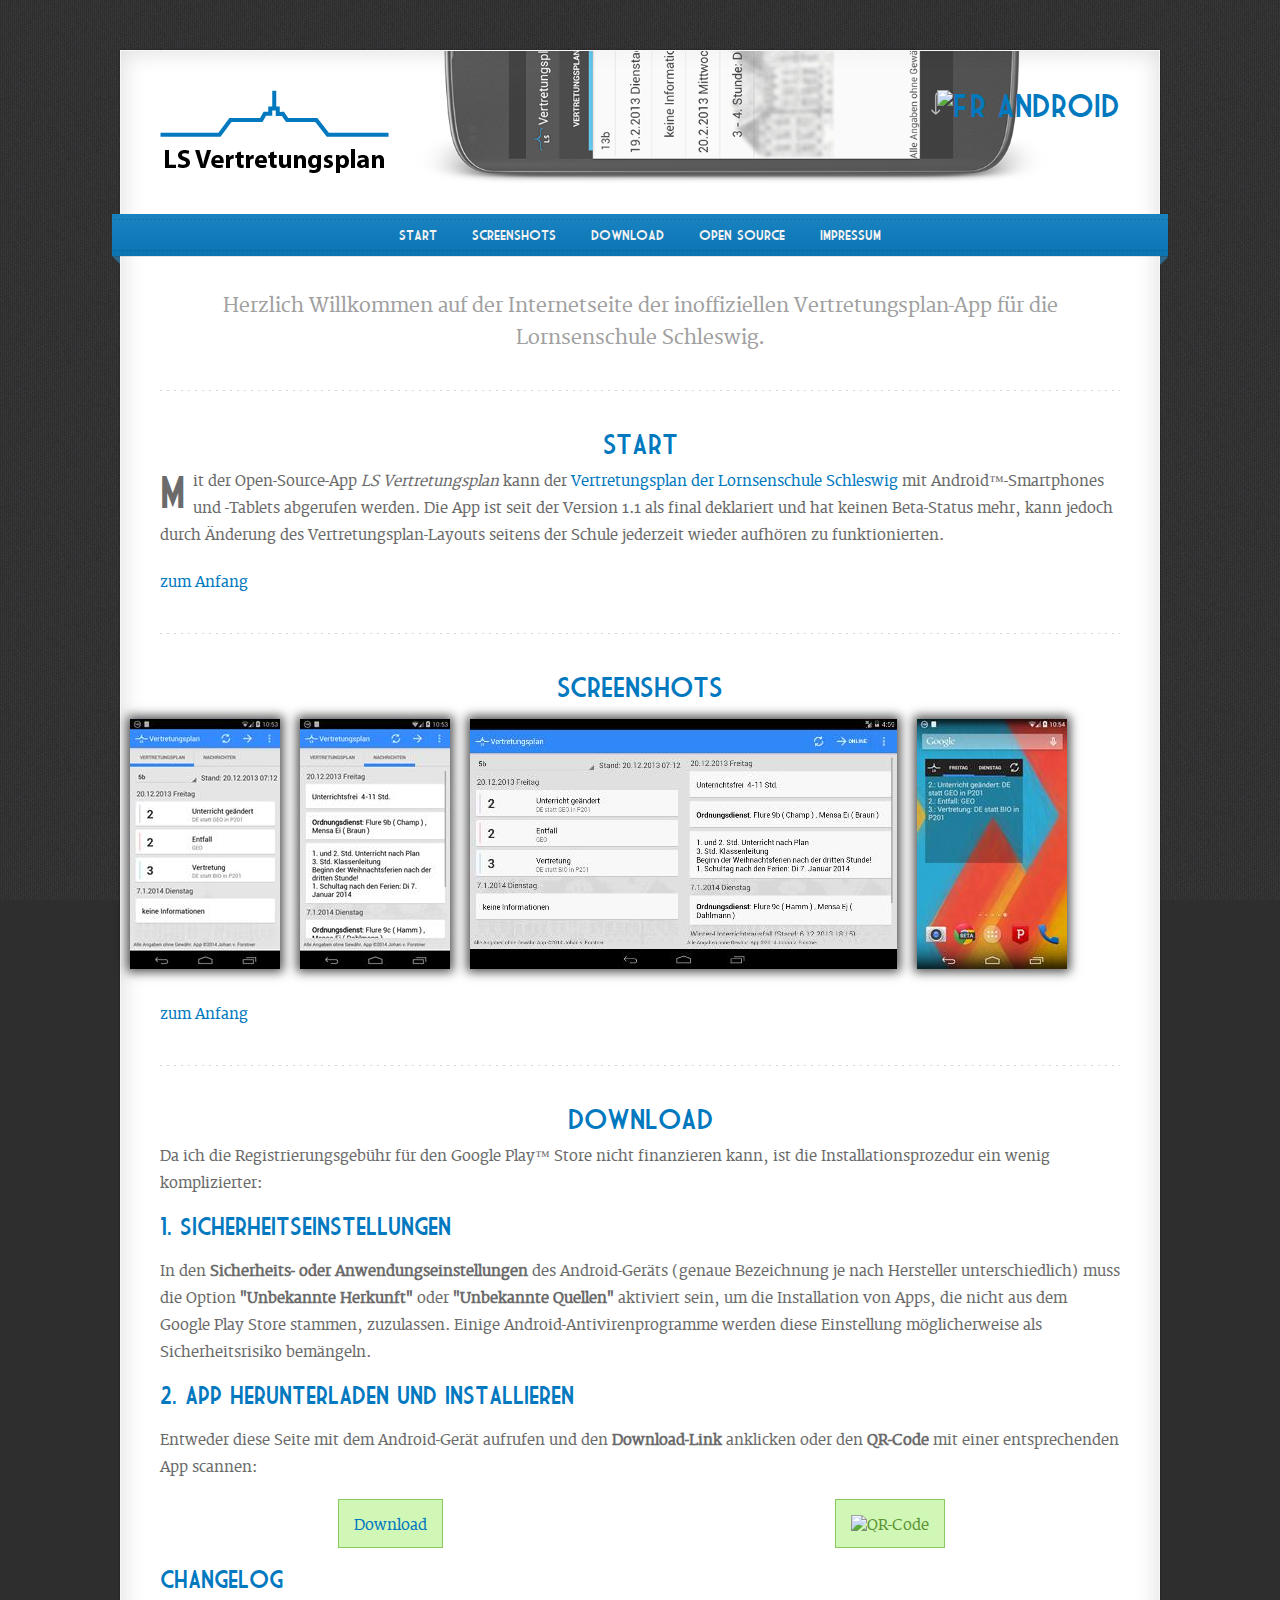
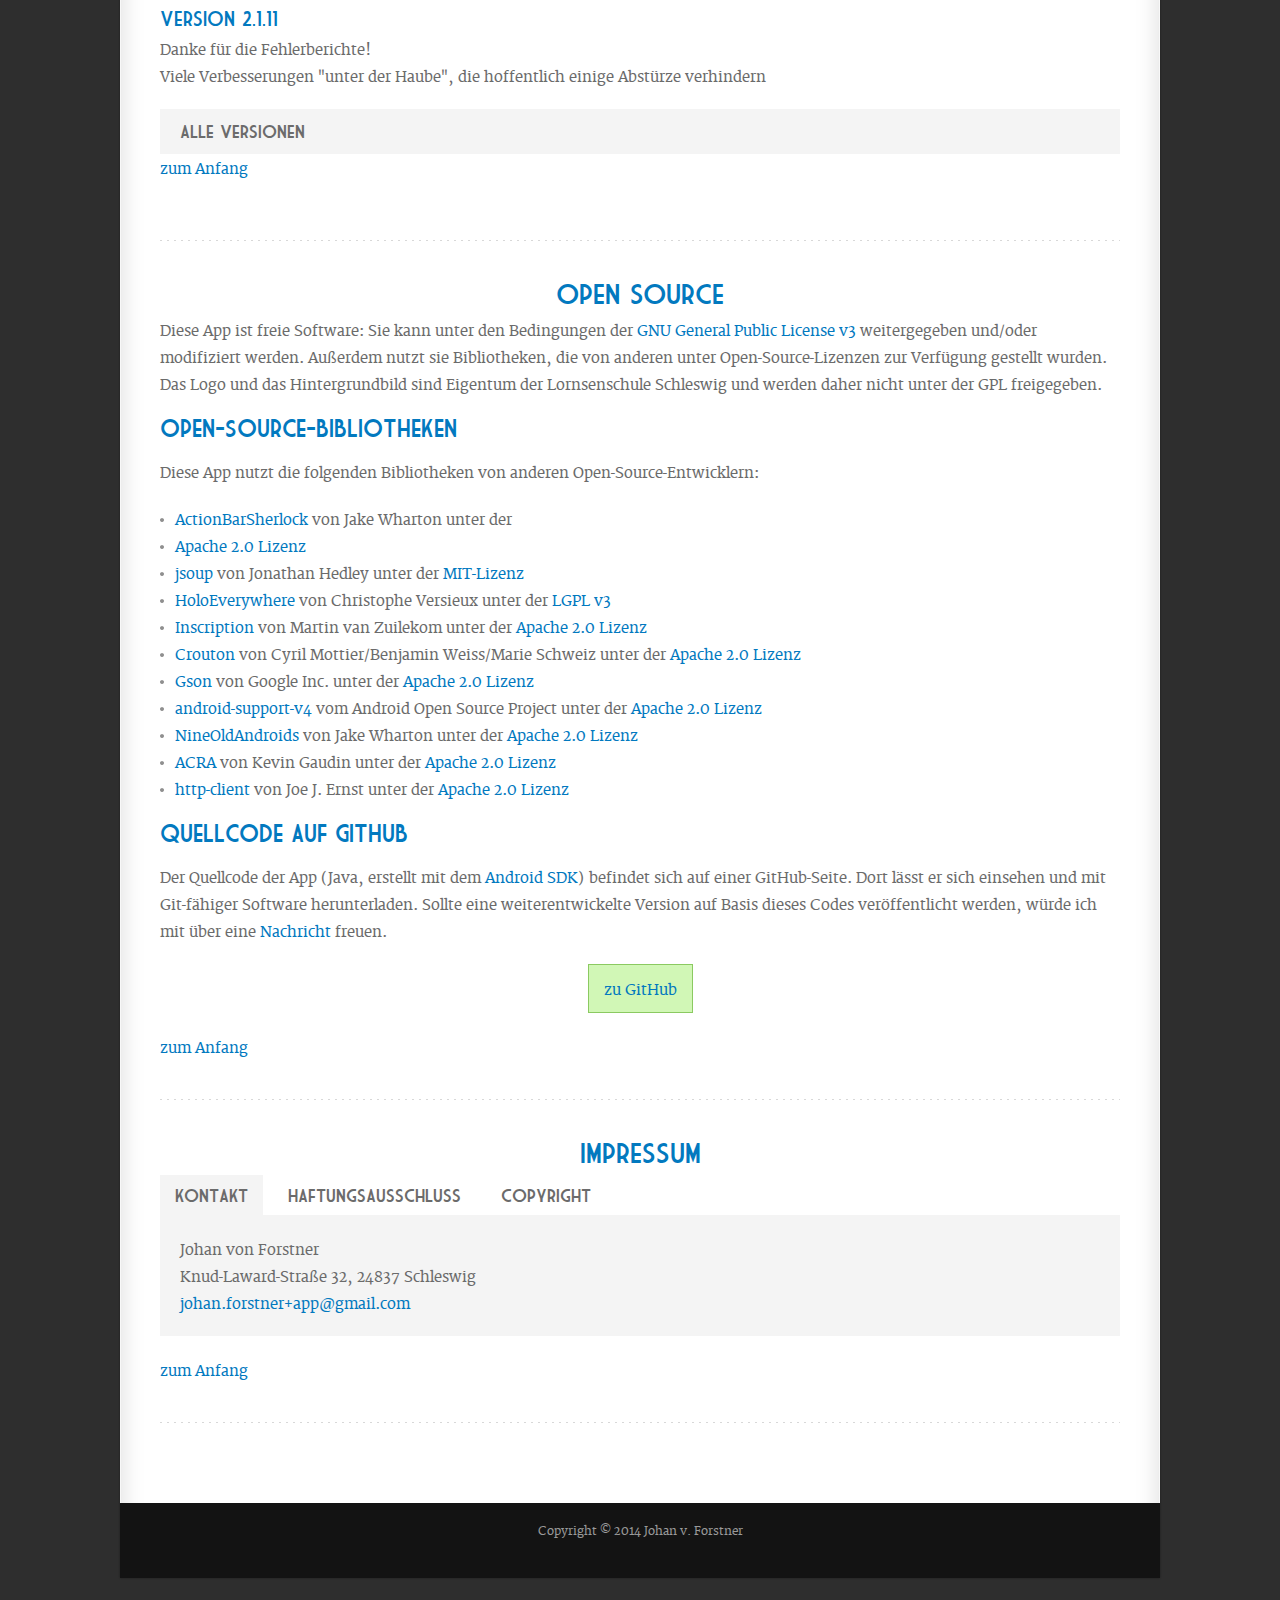
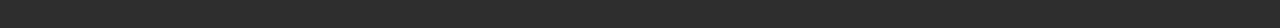
==== index.html @ bfdd240a "Update list of libraries" ====
<!DOCTYPE HTML>
<html lang="de-DE">
<head>
<meta charset="UTF-8">
<meta name="viewport" content="width=device-width, initial-scale=1.0, maximum-scale=1.0, user-scalable=0" />
<meta name="google-site-verification" content="T-6EjtngvqBZ4QMBYDiWc8nrCRhqN-w6MpzqIQAKeZ8" />  
<title>LS Vertretungsplan</title>
<link rel="shortcut icon" href="style/images/favicon.png"/>
<link rel="stylesheet" type="text/css" href="style.css" media="all" />
<link rel="stylesheet" type="text/css" href="style/css/view.css" media="all" />
<link rel="stylesheet" type="text/css" href="style/type/marketdeco.css" media="all" />
<link rel="stylesheet" type="text/css" href="style/type/merriweather.css" media="all" />
<link rel="stylesheet" type="text/css" href="style/css/queries.css" media="all" />
<!--[if IE 8]>
<link rel="stylesheet" type="text/css" href="style/css/ie8.css" media="all" />
<![endif]-->
<!--[if IE 9]>
<link rel="stylesheet" type="text/css" href="style/css/ie9.css" media="all" />
<![endif]-->
<script type="text/javascript" src="style/js/jquery-1.7.1.min.js"></script>
<script type="text/javascript" src="style/js/jquery.shadow.js"></script>
<script type="text/javascript" src="style/js/jquery.ifixpng.js"></script>
<script type="text/javascript" src="style/js/jquery.fancyzoom.min.js"></script>
<script type="text/javascript" src="style/js/jquery.anchor.js"></script>
<script type="text/javascript" src="style/js/ddsmoothmenu.js"></script>
<script type="text/javascript" src="style/js/html5.js"></script>
<script type="text/javascript" src="style/js/jquery.fitvids.js"></script>
<script type="text/javascript" src="style/js/selectnav.js"></script>
<script type="text/javascript" src="style/js/changelog.js"></script>
</head>

<body>
<a name="top" id="top"></a>
<div id="page" class="hfeed">
<div id="wrapper">
<header id="branding" role="banner">
  <h1 id="site-title"> 
  	<a href="index.html" rel="home">
    		<img src="style/images/logo.png" alt="LS Vertretungsplan" />
    </a> 
    <img src="http://upload.wikimedia.org/wikipedia/commons/thumb/d/d7/Android_robot.svg/85px-Android_robot.svg.png" alt="für Android" class="rechts">
</h1>
  <nav id="access" class="access" role="navigation">
        <div id="menu" class="menu">
        	<ul id="tiny">
				<li><a href="#start" class="anchorLink">Start</a></li>
				<li><a href="#screenshots" class="anchorLink">Screenshots</a></li>
				<li><a href="#download" class="anchorLink">Download</a></li>
				<li><a href="#opensource" class="anchorLink">Open Source</a></li>
                <li><a href="#impressum" class="anchorLink">Impressum</a></li>
			</ul>
		</div>
		<div class="triangle-l"></div>
		<div class="triangle-r"></div>
  </nav>
  <!-- #access --> 
</header>
<!-- #branding -->

<div id="main">

<div id="primary">
  <div id="content" role="main">
  
  <div class="intro">Herzlich Willkommen auf der Internetseite der inoffiziellen Vertretungsplan-App f&uuml;r die Lornsenschule Schleswig.</div>
  
  <!-- begin article -->
  <article class="post hentry format-standard">
  	<header class="entry-header">
		<h2 class="entry-title"><a name="start" id="start">Start</a></h2>
    </header>
    <!-- .entry-header -->
    
    <div class="entry-content">
      <p><span class="dropcap">M</span>it der Open-Source-App <em>LS Vertretungsplan</em> kann der <a href="http://vertretung.lornsenschule.de/schueler/subst_001.htm">Vertretungsplan der Lornsenschule Schleswig</a> mit Android&trade;-Smartphones und -Tablets abgerufen werden. Die App ist seit der Version 1.1 als final deklariert und hat keinen Beta-Status mehr, kann jedoch durch Änderung des Vertretungsplan-Layouts seitens der Schule jederzeit wieder aufhören zu funktionierten.</p>
      <p><a href="#top" class="anchorLink">zum Anfang</a></p>

 	</div>
    <!-- .entry-content -->
    
  </article>
  <!-- end article -->
  
  
  <!-- begin article -->
  <article class="post hentry format-gallery">
  	<header class="entry-header">
		<h2 class="entry-title"><a name="screenshots" id="screenshots">Screenshots</a></h2>
    </header>
    <!-- .entry-header -->
    
    <div class="entry-content">
      	<ul class="gallery-items">
	      	<li class="item">
	      		<a href="style/images/art/screenshot1-full.jpg" class="view" title="Screenshot 1" onclick="_gaq.push(['_trackEvent', 'Galerie', 'Galerie', 'Screenshot 1']);">
	      			<span class="overlay zoom"></span>
	      			<img src="style/images/art/screenshot1.jpg" alt=""/>
	      		</a>
	      	</li>
	      	<li class="item">
	      		<a href="style/images/art/screenshot2-full.jpg" class="view" title="Screenshot 2" onclick="_gaq.push(['_trackEvent', 'Galerie', 'Galerie', 'Screenshot 2']);">
	      			<span class="overlay zoom"></span>
	      			<img src="style/images/art/screenshot2.jpg" alt=""/>
	      		</a>
	      	</li>
            <li class="item">
	      		<a href="style/images/art/screenshot3-full.jpg" class="view" title="Screenshot 3" onclick="_gaq.push(['_trackEvent', 'Galerie', 'Galerie', 'Screenshot 3']);">
	      			<span class="overlay zoom"></span>
	      			<img src="style/images/art/screenshot3.jpg" alt=""/>
	      		</a>
	      	</li>
			<li class="item">
	      		<a href="style/images/art/screenshot4-full.jpg" class="view" title="Screenshot 4" onclick="_gaq.push(['_trackEvent', 'Galerie', 'Galerie', 'Screenshot 4']);">
	      			<span class="overlay zoom"></span>
	      			<img src="style/images/art/screenshot4.jpg" alt=""/>
	      		</a>
	      	</li>
      	</ul>
		<p><a href="#top" class="anchorLink">zum Anfang</a></p>

 	</div>
    <!-- .entry-content -->
    
  </article>
  <!-- end article -->
  
  <!-- begin article -->
  <article class="post hentry format-standard">
  	<header class="entry-header">
		<h2 class="entry-title"><a name="download" id="download">Download</a></h2>
    </header>
    <!-- .entry-header -->
    
    <div class="entry-content">
    <p>Da ich die Registrierungsgebühr für den Google Play&trade; Store nicht finanzieren kann, ist die Installationsprozedur ein wenig komplizierter:</p>
    <h3>1. Sicherheitseinstellungen</h3>
    	<p>In den <strong>Sicherheits- oder Anwendungseinstellungen</strong> des Android-Ger&auml;ts (genaue Bezeichnung je nach Hersteller unterschiedlich) muss die Option <strong>"Unbekannte Herkunft"</strong> oder <strong>"Unbekannte Quellen"</strong> aktiviert sein, um die Installation von Apps, die nicht aus dem Google Play Store stammen, zuzulassen. Einige Android-Antivirenprogramme werden diese Einstellung möglicherweise als Sicherheitsrisiko bemängeln.</p>
    <h3>2. App herunterladen und installieren</h3>
      <p>Entweder diese Seite mit dem Android-Gerät aufrufen und den <strong>Download-Link</strong> anklicken oder den <strong>QR-Code</strong> mit einer entsprechenden App scannen:</p>
      <div class="one-half center">
      <div class="download-box"><a href="http://dl.dropboxusercontent.com/u/34455869/VertretungsplanApp%20Download/Vertretungsplan.apk" onclick="_gaq.push(['_trackEvent', 'Link Angeklickt', 'Download', 'Download der App']);">Download</a></div>
      </div>
      <div class="one-half center last">
	  <div class="download-box"><img src="http://chart.googleapis.com/chart?cht=qr&chs=150x150&choe=UTF-8&chld=H&chl=http://goo.gl/SIVGx" alt="QR-Code" /></div>
      </div>
     <h3>Changelog</h3>
        <div id="current_version"></div>
        <div class="toggle">
            <h4 class="title">alle Versionen</h4>
            <div class="togglebox" style="display: none;">
                <div id="older_versions" />
            </div>
        </div>
    </release>  
        <p><a href="#top" class="anchorLink">zum Anfang</a></p>
    </div>
    <!-- .entry-content -->
    
  </article>
  <!-- end article -->
  
  <!-- begin article -->
  <article class="post hentry format-standard">
  	<header class="entry-header">
		<h2 class="entry-title"><a name="opensource" id="opensource">Open Source</a></h2>
    </header>
    <!-- .entry-header -->
    
    <div class="entry-content">
    <p>Diese App ist freie Software: Sie kann unter den Bedingungen der <a href="http://www.gnu.org/licenses/gpl-3.0.de.html">GNU General Public License v3</a> weitergegeben und/oder modifiziert werden. Außerdem nutzt sie Bibliotheken, die von anderen unter Open-Source-Lizenzen zur Verfügung gestellt wurden.<br>Das Logo und das Hintergrundbild sind Eigentum der Lornsenschule Schleswig und werden daher nicht unter der GPL freigegeben.</p>
    <h3>Open-Source-Bibliotheken</h3>
    	<p>Diese App nutzt die folgenden Bibliotheken von anderen Open-Source-Entwicklern:</p>
    	<ul>
			<li><a href="http://actionbarsherlock.com">ActionBarSherlock</a> von Jake Wharton unter der <li><a href="http://opensource.org/licenses/Apache-2.0">Apache 2.0 Lizenz</a></li>
			<li><a href="http://jsoup.org">jsoup</a> von Jonathan Hedley unter der <a href="http://jsoup.org/license">MIT-Lizenz</a></li>
			<li><a href="https://github.com/ChristopheVersieux/HoloEverywhere">HoloEverywhere</a> von Christophe Versieux unter der <a href="http://www.gnu.org/licenses/lgpl-3.0.de.html">LGPL v3</a></li>
			<li><a href="https://github.com/MartinvanZ/Inscription">Inscription</a> von Martin van Zuilekom unter der <a href="http://opensource.org/licenses/Apache-2.0">Apache 2.0 Lizenz</a></li>
			<li><a href="https://github.com/keyboardsurfer/Crouton">Crouton</a> von Cyril Mottier/Benjamin Weiss/Marie Schweiz unter der <a href="http://opensource.org/licenses/Apache-2.0">Apache 2.0 Lizenz</a></li>
			<li><a href="https://code.google.com/p/google-gson/">Gson</a> von Google Inc. unter der <a href="http://opensource.org/licenses/Apache-2.0">Apache 2.0 Lizenz</a></li>
			<li><a href="http://developer.android.com/tools/support-library/index.html">android-support-v4</a> vom Android Open Source Project unter der <a href="http://opensource.org/licenses/Apache-2.0">Apache 2.0 Lizenz</a></li>
			<li><a href="http://nineoldandroids.com/">NineOldAndroids</a> von Jake Wharton unter der <a href="http://opensource.org/licenses/Apache-2.0">Apache 2.0 Lizenz</a></li>  
			<li><a href="http://acra.ch/">ACRA</a> von Kevin Gaudin unter der <a href="http://opensource.org/licenses/Apache-2.0">Apache 2.0 Lizenz</a></li>  
			<li><a href="https://github.com/JoeJErnst/http-client">http-client</a> von Joe J. Ernst unter der <a href="http://opensource.org/licenses/Apache-2.0">Apache 2.0 Lizenz</a></li>
  	    </ul>
    <h3>Quellcode auf GitHub</h3>
        <p>Der Quellcode der App (Java, erstellt mit dem <a href="http://developer.android.com/sdk/index.html">Android SDK</a>) befindet sich auf einer GitHub-Seite. Dort lässt er sich einsehen und mit Git-f&auml;higer Software herunterladen. Sollte eine weiterentwickelte Version auf Basis dieses Codes ver&ouml;ffentlicht werden, würde ich mit über eine <a href="#impressum">Nachricht</a> freuen.</p>
      <div class="center"><div class="download-box"><a href="https://github.com/johan12345/ls-vertretungsplan" onclick="_gaq.push(['_trackEvent', 'Link Angeklickt', 'GitHub', 'Link zu GitHub angeklickt']);">zu GitHub</a></div></div>
      <p><a href="#top" class="anchorLink">zum Anfang</a></p>
 	</div>
    <!-- .entry-content -->
    
  </article>
  <!-- end article -->
  
   <!-- begin article -->
  <article class="post hentry format-standard">
  	<header class="entry-header">
		<h2 class="entry-title"><a name="impressum" id="impressum">Impressum</a></h2>
    </header>
    <!-- .entry-header -->
    
    <div class="entry-content">
    <ul class="tabs">
    	<li><a href="#tab1">Kontakt</a></li>
        <li><a href="#tab2">Haftungsausschluss</a></li>
        <li><a href="#tab3">Copyright</a></li>
    </ul>
    <div class="tab_container">
            <div id="tab1" class="tab_content">
                <p>Johan von Forstner<br>
				Knud-Laward-Straße 32, 24837 Schleswig<br>
                <a href="&#x6d;&#x61;&#x69;&#x6c;&#x74;&#x6f;&#x3a;%6A%6F%68%61%6E%2E%66%6F%72%73%74%6E%65%72+%61%70%70%40%67%6D%61%69%6C%2E%63%6F%6D "title="&#x45;&#x2d;&#x4d;&#x61;&#x69;&#x6c;">&#x6a;&#x6f;&#x68;&#x61;&#x6e;&#x2e;&#x66;&#x6f;&#x72;&#x73;&#x74;&#x6e;&#x65;&#x72;+&#x61;&#x70;&#x70;&#x40;&#x67;&#x6d;&#x61;&#x69;&#x6c;&#x2e;&#x63;&#x6f;&#x6d;</a></p>
            </div>
            <div id="tab2" class="tab_content">
                <p><strong>Haftung für Inhalte</strong></p>
                <p>Die Inhalte unserer Seiten wurden mit größter Sorgfalt erstellt. Für die Richtigkeit, Vollständigkeit und Aktualität der Inhalte können wir jedoch keine Gewähr übernehmen. Als Diensteanbieter sind wir gemäß § 7 Abs.1 TMG für eigene Inhalte auf diesen Seiten nach den allgemeinen Gesetzen verantwortlich. Nach §§ 8 bis 10 TMG sind wir als Diensteanbieter jedoch nicht verpflichtet, übermittelte oder gespeicherte fremde Informationen zu überwachen oder nach Umständen zu forschen, die auf eine rechtswidrige Tätigkeit hinweisen. Verpflichtungen zur Entfernung oder Sperrung der Nutzung von Informationen nach den allgemeinen Gesetzen bleiben hiervon unberührt. Eine diesbezügliche Haftung ist jedoch erst ab dem Zeitpunkt der Kenntnis einer konkreten Rechtsverletzung möglich. Bei Bekanntwerden von entsprechenden Rechtsverletzungen werden wir diese Inhalte umgehend entfernen.</p>
                <p><strong>Haftung für Links</strong></p>
                <p>Unser Angebot enthält Links zu externen Webseiten Dritter, auf deren Inhalte wir keinen Einfluss haben. Deshalb können wir für diese fremden Inhalte auch keine Gewähr übernehmen. Für die Inhalte der verlinkten Seiten ist stets der jeweilige Anbieter oder Betreiber der Seiten verantwortlich. Die verlinkten Seiten wurden zum Zeitpunkt der Verlinkung auf mögliche Rechtsverstöße überprüft. Rechtswidrige Inhalte waren zum Zeitpunkt der Verlinkung nicht erkennbar. Eine permanente inhaltliche Kontrolle der verlinkten Seiten ist jedoch ohne konkrete Anhaltspunkte einer Rechtsverletzung nicht zumutbar. Bei Bekanntwerden von Rechtsverletzungen werden wir derartige Links umgehend entfernen.</p>
                <p><strong>Urheberrecht</strong></p>
                <p>Die durch die Seitenbetreiber erstellten Inhalte und Werke auf diesen Seiten unterliegen dem deutschen Urheberrecht. Die Vervielfältigung, Bearbeitung, Verbreitung und jede Art der Verwertung außerhalb der Grenzen des Urheberrechtes bedürfen der schriftlichen Zustimmung des jeweiligen Autors bzw. Erstellers. Downloads und Kopien dieser Seite sind nur für den privaten, nicht kommerziellen Gebrauch gestattet. Soweit die Inhalte auf dieser Seite nicht vom Betreiber erstellt wurden, werden die Urheberrechte Dritter beachtet. Insbesondere werden Inhalte Dritter als solche gekennzeichnet. Sollten Sie trotzdem auf eine Urheberrechtsverletzung aufmerksam werden, bitten wir um einen entsprechenden Hinweis. Bei Bekanntwerden von Rechtsverletzungen werden wir derartige Inhalte umgehend entfernen.</p>
                <p>Die auf dieser Seite herunterladbare App "LS Vertretungsplan" und der dazugehörige Quellcode (auf der Google-Code-Seite) sind unter den in der GNU GPL v3 festgelegten Bestimmungen zur Weiterverwendung und Bearbeitung freigegeben. Von dieser Lizenz ausgenommen sind das Hintergrundbild und das Icon der App, die Eigentum der Lornsenschule Schleswig sind, sowie der Text dieser Webseite.</p>
                <p><strong>Datenschutz</strong></p>
                <p>Die Nutzung unserer Webseite ist in der Regel ohne Angabe personenbezogener Daten möglich. Soweit auf unseren Seiten personenbezogene Daten (beispielsweise Name, Anschrift oder eMail-Adressen) erhoben werden, erfolgt dies, soweit möglich, stets auf freiwilliger Basis. Diese Daten werden ohne Ihre ausdrückliche Zustimmung nicht an Dritte weitergegeben. </p>
                <p>Wir weisen darauf hin, dass die Datenübertragung im Internet (z.B. bei der Kommunikation per E-Mail) Sicherheitslücken aufweisen kann. Ein lückenloser Schutz der Daten vor dem Zugriff durch Dritte ist nicht möglich. </p>
                <p>Der Nutzung von im Rahmen der Impressumspflicht veröffentlichten Kontaktdaten durch Dritte zur Übersendung von nicht ausdrücklich angeforderter Werbung und Informationsmaterialien wird hiermit ausdrücklich widersprochen. Die Betreiber der Seiten behalten sich ausdrücklich rechtliche Schritte im Falle der unverlangten Zusendung von Werbeinformationen, etwa durch Spam-Mails, vor.</p>
                <p><strong>Datenschutzerklärung für die Nutzung von Google Analytics</strong></p>
                <p>Diese Website sowie die hier herunterladbare Android-App "LS Vertretungsplan" benutzen Google Analytics, einen Webanalysedienst der Google Inc. ("Google"). Google Analytics verwendet sog. "Cookies", Textdateien, die auf Ihrem Computer gespeichert werden und die eine Analyse der Benutzung der Website durch Sie ermöglichen. Die durch den Cookie erzeugten Informationen über Ihre Benutzung dieser Website werden in der Regel an einen Server von Google in den USA übertragen und dort gespeichert. Im Falle der Aktivierung der IP-Anonymisierung auf dieser Webseite wird Ihre IP-Adresse von Google jedoch innerhalb von Mitgliedstaaten der Europäischen Union oder in anderen Vertragsstaaten des Abkommens über den Europäischen Wirtschaftsraum zuvor gekürzt.</p>
                <p>Nur in Ausnahmefällen wird die volle IP-Adresse an einen Server von Google in den USA übertragen und dort gekürzt. Im Auftrag des Betreibers dieser Website wird Google diese Informationen benutzen, um Ihre Nutzung der Website auszuwerten, um Reports über die Websiteaktivitäten zusammenzustellen und um weitere mit der Websitenutzung und der Internetnutzung verbundene Dienstleistungen gegenüber dem Websitebetreiber zu erbringen. Die im Rahmen von Google Analytics von Ihrem Browser übermittelte IP-Adresse wird nicht mit anderen Daten von Google zusammengeführt.</p>
                <p>Sie können die Speicherung der Cookies durch eine entsprechende Einstellung Ihrer Browser-Software verhindern; wir weisen Sie jedoch darauf hin, dass Sie in diesem Fall gegebenenfalls nicht sämtliche Funktionen dieser Website vollumfänglich werden nutzen können. Sie können darüber hinaus die Erfassung der durch das Cookie erzeugten und auf Ihre Nutzung der Website bezogenen Daten (inkl. Ihrer IP-Adresse) an Google sowie die Verarbeitung dieser Daten durch Google verhindern, indem sie das unter dem folgenden Link verfügbare Browser-Plugin herunterladen und installieren: <a href="http://tools.google.com/dlpage/gaoptout?hl=de">http://tools.google.com/dlpage/gaoptout?hl=de</a>.
                <p><i>Quellen: <a href="http://www.e-recht24.de/muster-disclaimer.htm" target="_blank">Disclaimer</a> von eRecht24, dem Portal zum Internetrecht von Rechtsanwalt Sören Siebert, <a href="http://www.google.com/intl/de/analytics/privacyoverview.html" target="_blank">Datenschutzerklärung Google Analytics</a></i></p></p>
    	</div>
    	<div id="tab3" class="tab_content">
    <p>Inhalte und App: &copy; Johan v. Forstner<br>Designvorlage: <a href="http://www.html5xcss3.com/2013/02/html5-template-serendipity.html">html5xcss3.com</a><br>The Android robot is reproduced or modified from work created and shared by Google and used according to terms described in the Creative Commons 3.0 Attribution License.<br><i>Google Play</i> and <i>Android</i> are trademarks of Google Inc.</p>
    	</div>
    </div>
    <p><a href="#top" class="anchorLink">zum Anfang</a></p>          	
    
    </div>
    <!-- .entry-content -->
    
  </article>
  <!-- end article -->
	   
	<div class="clear"></div> 
	
  
  </div><!-- #content -->
</div><!-- #primary -->


</div><!-- #main -->

	<footer id="colophon" role="contentinfo">
		<div id="site-generator">
			<p>Copyright &copy; 2014 Johan v. Forstner</p>
		</div>

	</footer><!-- #colophon -->
	</div><!-- #wrapper -->
</div><!-- #page -->

<div id="appNachricht">
</div>

<div id="grau"></div>
<div id="iOS">
<a href="#" id="iOSclose"><img src="style/js/fancyzoom/closebox.png"></a>
<img src="http://upload.wikimedia.org/wikipedia/commons/thumb/f/fa/Apple_logo_black.svg/50px-Apple_logo_black.svg.png" class="alignright">
<p>Lieber Nutzer eines iPhone, iPad oder iPod,<br>
schön, dass du auf diese Seite gefunden hast. Die Vertretungsplan-App ist allerdings nur für Smartphones und Tablets mit dem Betriebssystem <b>Android</b> verfügbar. Weil Apple für einen Entwickleraccount und die Möglichkeit, eine App in den App Store zu stellen, 100 Dollar im Jahr verlangt (Stand: 12.07.2013) und ich auch nicht die nötigen Apple-Geräte besitze, kann ich die App leider nicht auf iOS portieren. Alternativ kannst du natürlich <a href="http://vertretung.lornsenschule.de/schueler/subst_001.htm" target="_blank">den Vertretungsplan in deinem Browser abrufen</a>.<br>
Falls du Lust hast, eine Vertretungsplan-App für iOS zu programmieren und irgendwie an einen Entwickleraccount kommst, kannst du gerne den <a href="https://code.google.com/p/ls-vertretungsplan/?utm_source=Webseite&utm_medium=iOS&utm_campaign=iOS+Fenster">Code der Android-App</a> unter den Bedingungen der <a href="http://www.gnu.org/licenses/gpl-3.0.de.html">GNU General Public License v3</a> benutzen.</p>
<p class="kleingedrucktes">"iOS" und das Apple Logo sind Handelsmarken von Apple, Inc.</p>
</div>
<div id="WP">
<a href="#" id="WPclose"><img src="style/js/fancyzoom/closebox.png"></a>
<img src="http://upload.wikimedia.org/wikipedia/commons/thumb/8/8a/Windows_Phone_8_logo_and_wordmark.svg/200px-Windows_Phone_8_logo_and_wordmark.svg.png" class="alignright">
<p>Lieber Nutzer eines Windows Phone,<br>
schön, dass du auf diese Seite gefunden hast. Die Vertretungsplan-App ist allerdings nur für Smartphones und Tablets mit dem Betriebssystem <b>Android</b> verfügbar. Weil Microsoft für die Möglichkeit, eine App in den Store zu stellen, einen kostenpflichtigen Entwickleraccount verlangt und ich auch kein Windows Phone zum Testen besitze, kann ich die App leider nicht auf Windows Phone portieren. Alternativ kannst du natürlich <a href="http://vertretung.lornsenschule.de/schueler/subst_001.htm" target="_blank">den Vertretungsplan in deinem Browser abrufen</a>.<br>
Falls du Lust hast, eine Vertretungsplan-App für Windows Phone zu programmieren und irgendwie an einen Entwickleraccount kommst, kannst du gerne den <a href="https://code.google.com/p/ls-vertretungsplan/?utm_source=Webseite&utm_medium=WP&utm_campaign=WP+Fenster">Code der Android-App</a> unter den Bedingungen der <a href="http://www.gnu.org/licenses/gpl-3.0.de.html">GNU General Public License v3</a> benutzen.</p>
<p class="kleingedrucktes">"Windows Phone" und das Windows Phone Logo sind Handelsmarken der Microsoft Corporation.</p>
</div>

<script type="text/javascript" src="style/js/scripts.js"></script>
</body>
</html>
---- style.css ----
/*
Theme Name: Serendipity - Fully Responsive HTML Blog
Theme URI: http://themes.iki-bir.com/serendipity-html
Author: elemis
Author URI: http://iki-bir.com
Version: 1.0
*/

/*-----------------------------------------------------------------------------------*/
/*	RESET
/*-----------------------------------------------------------------------------------*/

html, body, div, span, applet, object, iframe,
h1, h2, h3, h4, h5, h6, p, blockquote, pre,
a, abbr, acronym, address, big, cite, code,
del, dfn, em, font, ins, kbd, q, s, samp,
small, strike, strong, sub, sup, tt, var,
dl, dt, dd, ol, ul, li,
fieldset, form, label, legend,
table, caption, tbody, tfoot, thead, tr, th, td {
	border: 0;
	font-family: inherit;
	font-size: 100%;
	font-style: inherit;
	font-weight: inherit;
	margin: 0;
	outline: 0;
	padding: 0;
	vertical-align: baseline;
}
:focus {/* remember to define focus styles! */
	outline: 0;
}
body {
	background: #fff;
	line-height: 1;
}
ol, ul {
	list-style: none;
}
table {/* tables still need 'cellspacing="0"' in the markup */
	border-collapse: separate;
	border-spacing: 0;
}
caption, th, td {
	font-weight: normal;
	text-align: left;
}
blockquote:before, blockquote:after,
q:before, q:after {
	content: "";
}
blockquote, q {
	quotes: "" "";
}
a img {
	border: 0;
}
article, aside, details, figcaption, figure,
footer, header, hgroup, menu, nav, section {
	display: block;
}
input, textarea {
  -webkit-appearance: none;
  -webkit-border-radius: 0;
	border-radius: 0; 
}
.clear {
	clear:both;
	display:block;
	overflow:hidden;
	visibility:hidden;
	width:0;
	height:0
}

.sticky,
.gallery-caption,
.wp-caption, 
.wp-caption-text {}

/*-----------------------------------------------------------------------------------*/
/*	GENERAL
/*-----------------------------------------------------------------------------------*/

body {
	padding: 0 40px;
}

body, input, textarea {
	font: 15px 'MerriweatherRegular', serif;
	font-weight: normal;
	line-height: 27px;
	background: #2e2e2e url(style/images/bg1.jpg) repeat fixed;
	color: #6b6b6b;
	-webkit-font-smoothing: antialiased;
	-webkit-text-size-adjust: 100%;
}

/* Headings */
h1, 
h2,
h3,
h4,
h5,
h6 {
	font-family: 'MarketDecoRegular';
	font-weight: normal;
	color: #0279BF;
}
h1 a, 
h2 a, 
h3 a, 
h4 a, 
h5 a, 
h6 a { 
	color: inherit; 
}
h1 { 
	font-size: 32px; 
	line-height: 34px; 
	margin-bottom: 14px;
}
h2 { 
	font-size: 28px; 
	line-height: 30px; 
	margin-bottom: 10px; 
}
h3 { 
	font-size: 24px; 
	line-height: 26px; 
	margin-bottom: 15px; 
} 
h4 { 
	font-size: 20px; 
	line-height: 22px; 
	margin-bottom: 4px; 
} 
h5 { 
	font-size: 17px; 
	line-height: 19px; 
}						
h6 { 
	font-size: 12px; 
	line-height: 14px; 
}

/* Horizontal Line */
hr {	
	background: transparent url(style/images/line.png) repeat-x bottom left;
	border: 0;
	height: 1px;
	margin-top: 20px;
	margin-bottom: 40px;
}

/* Text elements */
p {
	margin-bottom: 20px;
}
ul, ol {
	margin: 0 0 20px 0;
	list-style-position: inside;
}
ul {
	list-style: none;
}
ul li {
	background: transparent url(style/images/dark-bullet.png) no-repeat left 13px;
	padding-left: 15px;
}
ol {
	list-style-type: decimal;
}
ol ol {
	list-style: upper-alpha;
}
ol ol ol {
	list-style: lower-roman;
}
ol ol ol ol {
	list-style: lower-alpha;
}
ul ul, ol ol, ul ol, ol ul {
	margin-bottom: 0;
}
strong {
	font-weight: bold;
}
cite, em, i {
	font-style: italic;
}
blockquote {
	margin: 0 0 20px 0;
	font-size: 15px;
	border-left: 5px solid #ededed;
	padding-left: 20px;
}
pre {
	background: #f4f4f4;
	font: 13px "Courier 10 Pitch", Courier, monospace;
	line-height: 1.5;
	margin-bottom: 40px;
	overflow: auto;
	padding: 0.75em 20px;
}
code, kbd {
	font: 13px Monaco, Consolas, "Andale Mono", "DejaVu Sans Mono", monospace;
}
abbr, acronym, dfn {
	border-bottom: 1px dotted #666;
	cursor: help;
}
address {
	display: block;
	margin: 0 0 40px;
}
ins {
	background: #fff9c0;
	text-decoration: none;
}
sup,
sub {
	font-size: 10px;
	height: 0;
	line-height: 1;
	position: relative;
	vertical-align: baseline;
}
sup {
	bottom: 1ex;
}
sub {
	top: .5ex;
}

.dropcap {
	display:block;
	float:left;
	font-size:45px;
	padding:0;
	margin: 0;
	margin:15px 8px 0 0;
	text-transform: uppercase;
	font-family: 'MarketDecoRegular';
}

.lite1 {
	color: #ca6d6d;
	border-bottom: 1px dotted #ca6d6d;
}

.lite2 {
	border-bottom: 1px dotted #ca6d6d;
}

.center {
	text-align:center;
}
.download-box, .warning-box, .info-box, .note-box {
	clear:both;
	margin: 0 auto 20px auto;
	text-shadow: none;
	padding: 15px;
	line-height: 17px;
	display:inline-block;
}
.info-box {
	background:#c2ddf9;
	border:1px solid #80bbef;
	color:#4783b7;
}
.warning-box {
	background:#ffcccc;
	border:1px solid #ff9999;
	color:#c31b00;
}
.download-box {
	background:#d1f7b6;
	border:1px solid #8bca61;
	color:#5e9537;
}
.note-box {
	background:#fdebae;
	border:1px solid #e6c555;
}

/* Links */
a {
	color: #0279BF;
	text-decoration: none;
	-webkit-transition:all 200ms ease-in;
	-o-transition:all 200ms ease-in;
	-moz-transition:all 200ms ease-in;
}
a:hover {
	text-decoration: none;
	color: #585858;
}

/* Button */
a.button,
input#submit,
.forms fieldset .btn-submit  {
	background: #555 url(style/images/button-bg.png) repeat-x;
	height: 28px;
	display: inline-block;
	padding: 0 17px;
	-webkit-border-radius: 5px;
	-moz-border-radius: 5px;
	border-radius: 5px;
	border: 1px solid #383838;
	color: #fff;
	cursor: pointer;
	-webkit-transition:all 200ms ease-in;
	-o-transition:all 200ms ease-in;
	-moz-transition:all 200ms ease-in;
	font-size: 12px;
	line-height: 25px;
}

input#submit  {
	font-size: 12px;
	height: 30px;
	padding-bottom: 5px;
}


/* Alignment */
.alignleft {
	display: inline;
	float: left;
	margin-right: 20px;
}
.alignright {
	display: inline;
	float: right;
	margin-left: 20px;
}
.aligncenter {
	clear: both;
	display: block;
	margin-left: auto;
	margin-right: auto;
}

img {
	max-width: 100%;
	height: auto;	
}

.map.full {
	margin: 0 -40px;
}

.map iframe {
	max-width: 100%;
}

.map, .media {
	margin-bottom: 20px;
}

/* Images */

img.alignleft,
img.alignright,
img.aligncenter {
	margin-bottom: 20px;
}
/* 
embed,
iframe,
object {
	max-width: 100%;
} */

.intro {
	font-family: 'MerriweatherRegular';
	font-size: 20px;
	line-height: 32px;
	color: #a0a0a0;
	text-align: center;
	margin-top: -9px;
	margin-bottom: 40px;
	padding-bottom: 40px;
	background: transparent url(style/images/line.png) repeat-x center bottom;
}

/*-----------------------------------------------------------------------------------*/
/*	COLUMNS
/*-----------------------------------------------------------------------------------*/

.one-half {
	width:48%;
}
.one-third {
	width:30.66%;
}
.two-third {
	width:65.33%;
}
.one-fourth {
	width:22%;
}
.three-fourth {
	width:74%;
}
.one-fifth {
	width:16.8%;
}
.two-fifth {
	width:37.6%;
}
.three-fifth {
	width:58.4%;
}
.four-fifth {
	width:67.2%;
}
.one-sixth {
	width:13.33%;
}
.five-sixth {
	width:82.67%;
}
.one-half, .one-third, .two-third, .three-fourth, .one-fourth, .one-fifth, .two-fifth, .three-fifth, .four-fifth, .one-sixth, .five-sixth {
	position:relative;
	margin-right:4%;
	float:left;
}
.last {
	margin-right:0 !important;
	clear:right;
}

/*-----------------------------------------------------------------------------------*/
/*	STRUCTURE
/*-----------------------------------------------------------------------------------*/

#branding #site-title {
	margin: 0 39px 39px 39px;
}

#primary {
	width: 100%;
}

#page {
	-webkit-box-shadow: 0px 0px 2px 0px rgba(0, 0, 0, 0.5);
	box-shadow: 0px 0px 2px 0px rgba(0, 0, 0, 0.4);
	max-width: 1040px;
	margin: 50px auto;
}

#wrapper {
	background: #FFF;
	border: 1px solid #f8f8f8;
	-moz-box-shadow: inset 0 0 25px 0 rgba(0,0,0,0.15);
	-webkit-box-shadow: inset 0 0 25px 0 rgba(0,0,0,0.15);
	box-shadow: inset 0 0 25px 0 rgba(0,0,0,0.15);
}

#content {
	margin: 0 39px;
	width: auto;
}

#main {
	clear: both;
	padding: 8px 0 0 0;
}

/* Header */
#branding {
	position: relative;
	z-index: 9999;
	background-image:url(style/images/art/bg.png);
	background-size:contain;
	background-position:top center;
	background-repeat:no-repeat;
}
#site-title {
	padding: 39px 0 0;
}
#site-title a {
	color: #ca6d6d;
	font-size: 30px;
	line-height: 36px;
	text-decoration: none;
}
#site-title a img {
	vertical-align: bottom;
}
#site-title a:hover {
	color: #585858;
}
#branding .header-image {
	margin: 0 -1px -1px -1px;
}
#branding .header-image img {
	height: auto;
	width: 100%;
	display: block;
}

.social {
	position: absolute;
	top:51px;
	right: 39px;
	min-width: 500px;
}

.social ul {
	float: right;
	list-style: none;
}

.social ul li {
	float: left;
	margin-right: 5px;
	padding: 0;
	background: none;
}

.social ul li img {
	display: block;
}

form#searchform {
	width: 300px;
}

.no-results form#searchform {
	padding: 10px 0 0 0;
}

form#searchform:after {
	content: '';
	display: block;
	height: 0;
	clear: both;
	visibility: hidden;
}

input#searchsubmit {
	 float: right;
	 border: none;
	 background: #404040 url(style/images/icon-search.png) center center no-repeat;
	 height: 25px;
	 width: 25px;
	 text-indent: -99999px;
	 cursor: pointer;
}

input#s {
    height: 21px;
    padding: 0 5px 2px 5px;
    width: 264px;
    background-color: transparent;
    border: 1px solid #a3a3a3;
    border-right: 0;
    color: #a0a0a0;
    font-family: 'MerriweatherRegular';
    font-size: 12px;
    display: block;
    float: left;
}

.social .widget_search .search-text-box {
    -moz-transition: 400ms width ease;
    -webkit-transition-duration: 400ms;
    -webkit-transition-property: width;
    -webkit-transition-timing-function: ease;
    -o-transition-duration: 400ms;
    -o-transition-property: width;
    -o-transition-timing-function: ease;
    height: 21px;
    padding: 0 5px 2px 5px !important;
    width: 45px;
    background-color: transparent;
    border: 1px solid #a3a3a3;
    border-right: 0;
    color: #a0a0a0;
    float: right;
    font-family: 'MerriweatherRegular';
    font-size: 12px;
}
.social input.search-submit-button {
	 float: right;
	 border: none;
	 background: #404040 url(style/images/icon-search.png) center center no-repeat;
	 height: 25px;
	 width: 25px;
	 text-indent: -99999px;
	 cursor: pointer;
}
.social .widget_search .search-text-box:focus {
    width: 150px;
}

/*-----------------------------------------------------------------------------------*/
/*	MENU
/*-----------------------------------------------------------------------------------*/

.triangle-l {
	border-color: transparent #2C688B transparent transparent;
	border-style:solid;
	border-width:8px;
	height:0px;
	width:0px;
	position: relative;
	left: -17px;
	top: -8px;
	z-index: -1; /* displayed under bubble */
}

.triangle-r {
	border-color: transparent transparent transparent #2C688B;
	border-style:solid;
	border-width:8px;
	height:0px;
	width:0px;
	position: relative;
	left: 1039px;
	top: -23px;
	z-index: -1; /* displayed under bubble */
}
#access .menu {
	list-style: none;
	font-weight: normal;
	position: relative;
	font-family: 'MarketDecoRegular';	
}
#access .menu ul {
	margin: 0;
	list-style-type: none;
	letter-spacing: normal;
	position: relative;
	text-align: center;
	z-index: 1001;
	height: 42px;
	margin: 0 -9px;
	background: #0279BF url(style/images/menu-bg.png) repeat-x;
	-webkit-box-shadow: 0px 1px 0px 0px rgba(0, 0, 0, 0.1);
	-moz-box-shadow: 0px 1px 0px 0px rgba(0, 0, 0, 0.1);
	box-shadow: 0px 1px 0px 0px rgba(0, 0, 0, 0.1);
}
#access .menu ul li {
	position: relative;
	display: inline-block;
	padding: 0 15px;
	z-index: 101;
	padding-top: 8px;
	background: none;
	height: 34px;
}
#access .menu ul li a {
	display: inline-block;
	text-decoration: none;
	font-size: 14px;
	line-height: 1;
	color: #f3f3f3;
	-webkit-transition:all 100ms ease-in;
	-o-transition:all 100ms ease-in;
	-moz-transition:all 100ms ease-in;
}
#access .menu ul li a:hover, 
#access .menu ul li.active a, 
#access .menu ul li a.selected {
	color: #3c3c3c;
}
#access .menu ul li ul {
	position: absolute;
	left: 0;
	height: auto;
	display: none;
	visibility: hidden;
	width: 130px;
	padding: 0;
	text-align: left;
	-webkit-box-shadow: none;
	-moz-box-shadow: none;
	box-shadow: none;
	background: none;
}
#access .menu ul li ul li {
	display: list-item;
	float: none;
	background: none;
	padding: 0;
	height: auto;
	border-bottom: 1px solid #333;
}
#access .menu ul li ul li ul {
	top: 0;
}
#access .menu ul li ul li a {
	margin: 0;
	border: none;
	display: block;
	padding: 10px 10px;
	font-size: 12px;
	color: #f3f3f3;
	background-color: #3c3c3c;
}
#access .menu ul li ul li a:hover,
#access .menu ul li ul li.active a,
#access .menu ul li ul li a.selected {
	background-color: #333;
	color: #f3f3f3;
}
#access .menu ul li ul li:last-child {
	border: none;
}
* html #access .menu {
	height: 1%;
}

.selectnav {
	display: none;
	width: 280px;
	margin: 0 auto;
}



/*-----------------------------------------------------------------------------------*/
/*	CONTENT
/*-----------------------------------------------------------------------------------*/

.hentry {
	position: relative;
	padding-bottom: 20px;
	margin-bottom: 40px;
	background: transparent url(style/images/line.png) repeat-x center bottom;
}

.hentry footer.entry-meta {
	display: none;
}

.no-results {
	margin-bottom: 40px;
}

.page-title {
	text-align: center;
	margin: 0 0 30px 0;
}
.entry-header {
	text-align: center;
}
.entry-title {
	color: #ca6d6d;
	margin: 0 0 5px 0;
	font-size: 28px; 
}
.entry-title,
.entry-title a {
	color: #0279BF;
	text-decoration: none;
}
.entry-title a:hover {
	color: #585858;
}
.entry-title span.featured-format {
	background: url(style/images/icon-featured.png) no-repeat center center;
	display: inline-block;
	text-indent: -9999px;
	width: 7px;
	height: 20px;
	margin-top: -10px;
	margin-right: 10px;
}
.entry-meta {
	color: #a0a0a0;
	clear: both;
	font-size: 12px;
	line-height: 18px;
	margin-bottom: 26px;
}
.entry-meta a {
	color: #a0a0a0;
}
.entry-meta a:hover {
	color: #ca6d6d;
	text-decoration: none;
}
.entry-meta .sep {
	padding: 0 5px;
}
footer.entry-meta .tags a:before{
	content: "#";
	display: inline-block;
}
.entry-meta .comments-link,
.entry-meta span.edit  {
	display: inline;
}
.entry-meta .standard-format,
.entry-meta .image-format,
.entry-meta .quote-format,
.entry-meta .link-format,
.entry-meta .chat-format,
.entry-meta .audio-format,
.entry-meta .gallery-format,
.entry-meta .video-format {
	background: url(style/images/icon-article.png) no-repeat center center;
	text-indent: -99999px;
	display: inline-block;
	width: 11px;
	line-height: 1;
}

.entry-meta .image-format {
	background-image: url(style/images/icon-image.png);
	background-position: center bottom;
	width: 14px;
}

.entry-meta .quote-format {
	background-image: url(style/images/icon-quote.png);
	width: 12px;
	background-position: center bottom;
}

.entry-meta .link-format {
	background-image: url(style/images/icon-link.png);
	width: 12px;
	background-position: center bottom;
}

.entry-meta .chat-format {
	background-image: url(style/images/icon-chat.png);
	width: 11px;
	background-position: center bottom;
}

.entry-meta .audio-format {
	background-image: url(style/images/icon-audio.png);
	width: 9px;
	background-position: center bottom;
}

.entry-meta .gallery-format {
	background-image: url(style/images/icon-gallery.png);
	width: 16px;
	background-position: center bottom;
}

.entry-meta .video-format {
	background-image: url(style/images/icon-video.png);
	width: 11px;
	background-position: center bottom;
}
.entry-header .entry-format {
	display: inline;
}

.single-author .entry-meta .by-author {
	display: none;
}

.post .sharing-wrapper {
	margin:0 0 20px;
	position: relative;
}

.post .sharing-wrapper .share-facebook {
	padding-right: 20px;
}

/* =Link
----------------------------------------------- */

.format-link .entry-title span.arrow {
	padding-left: 5px;
	font-family: Arial, sans-serif;
}
.format-link .entry-content {
	padding: 0;
}

/* =Quote
----------------------------------------------- */

.format-quote blockquote {
	margin: 0 0 20px 0;
	font-size: 15px;
	border-left: 5px solid #ededed;
	padding-left: 20px;
}

.format-quote blockquote p {
	margin: 0;
}

.format-quote blockquote cite {
	color: #a0a0a0;
	font-variant: small-caps;
	font-style: normal;
	display: block;
}

.format-quote blockquote cite:before {
	content: "-";
	padding-right: 5px;
}

/* =Video
----------------------------------------------- */

.format-video .media {
	margin: 0 -40px 20px;
	overflow: hidden;
}

/* =Audio
----------------------------------------------- */

.audio-wrapper {
	margin: 0 auto 20px;
}


/* =Image
----------------------------------------------- */

.full-size img {
	display: block;
}

.full-size {
	margin: 0 -40px 20px;
}

.normal-size {
	margin-bottom: 20px;
	text-align: center;
}

.normal-size img {
	display: inline;
	vertical-align:bottom;
}

/* =Gallery
----------------------------------------------- */

.gallery-items {
	margin: 0 -40px 20px;
}

.gallery-items li.item {
	float: left;
	background: none;
	margin: 10px;
	padding: 0;
	-webkit-box-shadow: 0px 0px 10px 3px rgba(0,0,0,0.7);
	-moz-box-shadow: 0px 0px 10px 3px rgba(0,0,0,0.7);
	box-shadow: 0px 0px 10px 3px rgba(0,0,0,0.7);
}

.gallery-items li.item img{
	display: block;
	max-width: 100%;
}

.gallery-items:after {
	content: '';
	display: block;
	height: 0;
	clear: both;
	visibility: hidden;
}

.gallery-thumbnail {
	display: none;
}

/*-----------------------------------------------------------------------------------*/
/*	HOVER
/*-----------------------------------------------------------------------------------*/

.gallery-items li.item {
	display: block;
	position: relative;
}
.gallery-items li.item img {
	display: block;
	position: relative;
}
.gallery-items li.item a span {
	display: none;
	height: 100%;
	position: absolute;
	text-decoration: none;
	width: 100%;
	z-index: 100;
}
.zoom {
	position: absolute;
	background: transparent url(style/images/icon-plus.png) no-repeat center center;
}
.overlay {
	background-color: rgba(15, 15, 15, 0.6);
}

/* =Chat
----------------------------------------------- */

.format-chat li {
	padding: 4px 10px;
	background: none;
}

/*-----------------------------------------------------------------------------------*/
/*	SINGULAR
/*-----------------------------------------------------------------------------------*/
.singular .hentry  {
	padding-bottom: 20px;
	margin-bottom: 40px;
}

.singular .hentry footer.entry-meta {
	display: block;
}
.singular.page .entry-title {
	margin: 0 0 30px 0;
}
.related {
	overflow: hidden;
}
.related-container {
	position: relative;
	padding-bottom: 40px;
	margin-bottom: 40px;
	background: transparent url(style/images/line.png) repeat-x left bottom;
}

.related-container .entry-title {
	font-size: 18px;
	margin-bottom: 7px;
}

.related-container .entry-meta {
	margin-bottom: 15px;
}

.related-list{
	overflow: hidden;
	width: 106%;
	display: block;
	margin: 0 -6% 0 0;
}

.related-list li {
	width:29.5%;
	margin: 0 3% 0 0;
	float: left;
	background: none;
	padding: 0;
}

.related-list li img {
	max-width: 100%;
	height: auto;
	width: auto;
}

.related-list li .full-size, 
.related-list li .normal-size {
	margin: 0 0 20px;
}

.related-list li .media {
	margin: 0 0 20px;
	overflow: hidden;
}

.related-list li .hentry {
	background: none;
	margin: 0;
	padding: 0;
}

.related-list li .entry-header {
	text-align: left;
}

.related-list li .entry-summary li {
	float: none;
	width: auto;
}

.related-container .format-gallery ul#gallery-items {
	display: none;
}

.related-container .format-gallery .gallery-thumbnail {
	display: block;
	margin-bottom: 14px;
}
/*-----------------------------------------------------------------------------------*/
/*	COMMENTS
/*-----------------------------------------------------------------------------------*/

#comments-title {

}
.nopassword,
.nocomments {
	text-align: center;
}
.commentlist {
	list-style: none;
	margin: 0 auto;
	width: 100%;
}
.commentlist > li.comment {
	margin: 0 0 20px;
	position: relative;
}
.commentlist li.comment .avatar {
	width: 80px;
	float: left;
}
.commentlist li.comment .comment-content {
	margin: 0 0 0 100px;
	background-color: #f4f4f4;
	padding: 20px;
}
.commentlist li.comment .comment-content em {
	font-style: normal;
	font-size: 12px;
	color: #CA6D6D;
}
.commentlist li.comment .comment-content h3 {
	margin: 0;
}
.commentlist li.comment .comment-meta {
	font-size: 12px;
	margin-bottom: 10px;
}
.commentlist .pingback {
	margin: 0 0 20px;
	padding: 20px;
}
.commentlist .children {
	list-style: none;
	margin: 0;
}
.commentlist .children li.comment {
	background: #fff;
	margin: 20px 0 0 85px;
	position: relative;
}
.commentlist li.comment footer {
	position: relative;
	line-height: 1;
}
.commentlist li.comment footer a.comment-reply-link {
	font-size: 12px;
}
.commentlist li.comment footer .edit-link {
	display: block;
	text-align: right;
	overflow: hidden;
}
.commentlist li.comment footer .edit-link a {
	font-size: 12px;
	display: inline;
	position: absolute;
	top: 4px;
	right: 0;
}
.commentlist li.comment .comment-content h3 a:hover,
.commentlist li.comment footer a.comment-reply-link:hover,
.commentlist li.comment footer .edit-link a:hover {
	text-decoration: none;
	color: #585858;
}
/* Post author highlighting */
.commentlist li.comment.bypostauthor .comment-content {
	background-color: #e9e9e9;
}

/*-----------------------------------------------------------------------------------*/
/*	FORM
/*-----------------------------------------------------------------------------------*/

input[type=text],
input[type=password],
textarea {
	background: #f4f4f4;
	border: 1px solid #dedede;
	color: #606060;
}
textarea {
	padding-left: 3px;
	width: 98%;
}
input[type=text] {
	padding: 3px;
}

#respond {
	background: #f4f4f4;
	margin: 40px auto 0;
	padding: 25px;
	position: relative;
}
#respond p {
	position: relative;
}
#respond input[type="text"],
#respond textarea {
	background: #fff;
	position: relative;
	padding: 10px;
	text-indent: 80px;
}
#respond textarea {
	text-indent: 0;
	display: block;
}
#respond .comment-form-author,
#respond .comment-form-email,
#respond .comment-form-url,
#respond .comment-form-comment {
	position: relative;
}
#respond .comment-form-author label,
#respond .comment-form-email label,
#respond .comment-form-url label {
	color: #ca6d6d;
	display: inline-block;
	left: 4px;
	font-size: 15px;
	min-width: 60px;
	padding: 4px 10px;
	position: absolute;
	top: 0px;
	z-index: 1;
}
#respond .comment-form-comment label {
	display: none;
}
#respond .comment-form-author label:after,
#respond .comment-form-email label:after,
#respond .comment-form-url label:after {
	content: ":";
}
#respond input[type="text"]:focus,
#respond textarea:focus {
	text-indent: 0;
	z-index: 1;
	border: 1px solid #c9c9c9;
}
#respond textarea {
	resize: vertical;
	width: 95%;
}
#respond .comment-form-author .required,
#respond .comment-form-email .required {
	color: #ca6d6d;
	font-size: 22px;
	left: 75%;
	position: absolute;
	top: 12px;
	z-index: 1;
}
#respond .comment-notes,
#respond .logged-in-as {
	font-size: 12px;
}
#respond input#submit {
	margin: 20px 0 0 0;
}
#respond #cancel-comment-reply-link {
	color: #ca6d6d;
	margin-left: 10px;
	text-decoration: none;
}
.commentlist #respond {
	margin: 20px 0 0;
	width: auto;
}
#reply-title {
	font-size: 24px;
	line-height: 30px;
	margin: 0;
}
#cancel-comment-reply-link {
	color: #ca6d6d;
	display: block;
	font-size: 12px;
	font-weight: normal;
	position: absolute;
	right: 20px;
	text-decoration: none;
	top: 10px;
	font-family: 'MerriweatherRegular';
}
#cancel-comment-reply-link:hover,
#respond #cancel-comment-reply-link:hover {
	text-decoration: none;
	color: #585858;
}
#respond label {
	line-height: 2.2em;
	cursor: text;
}
#respond input[type=text] {
	display: block;
	height: 20px;
	width: 75%;
}
#respond p {
	font-size: 12px;
}
p.comment-form-comment {
	margin: 0;
}
.form-allowed-tags {
	display: none;
}
p.form-submit {
	margin: 0;
}

/*-----------------------------------------------------------------------------------*/
/*	FORMS
/*-----------------------------------------------------------------------------------*/

.form-container {
	overflow: hidden;
	background: #f4f4f4;
	padding: 25px;
	position: relative;
}
.form-container .loading {
	position: absolute;
	top: 0;
	left: 0;
	width: 300px;
	height: 300px;
}
.form-container .loading span {
}
.form-container .response {
	display: none;
	margin: 0 0 15px 0;
	color:#4d8c74;
	clear:both;
	text-shadow: none;
	line-height: 17px;
	width: 650px;
	font-size: 14px;
}
.forms {
}
.forms fieldset {
	margin-bottom: -20px;
}
.forms ol {
	list-style: none;
}
/* form rows */
.forms li.form-row {
	margin-bottom: 15px;
}
.forms li.text-input-row {
}
.forms li.text-area-row {
}
.forms li.checkbox-row {
}
.forms li.radio-row {
}
.forms li.select-row {
}
.forms li.button-row {
}
.forms li.hidden-row {
	display: none;
}
/* form input fields */

.forms fieldset .text-input {
	background: #fff;
	border: 1px solid #dedede;
	padding: 10px;
	color: #606060;
	width: 75%;
	height: 20px;
}

.forms fieldset .text-area {
	background: #fff;
	border: 1px solid #dedede;
	color: #606060;
	width: 90%;
	height: 200px;
	padding: 10px;
}

.forms fieldset .text-input:focus, 
.forms fieldset .text-area:focus {
	border: 1px solid #c9c9c9;
}

.forms fieldset .radio {
}
.forms fieldset .checkbox {
}
.forms fieldset .select {
}

.forms li.error input, .forms li.error textarea {
	border: 1px #b85555 solid;
}
.forms fieldset .btn-submit  {
	padding: 0 20px 4px 20px;
	margin: 0;
	height: 30px;
}
.forms span.error {
	display: none;
}
.forms .button-row span.error {
	padding: 0;
	display: none;
}
.forms li.focus {
}
.forms label {
	display: block;
	font-size: 12px;
	margin-bottom: 5px;
	clear: both;
}
.form-container:after {
	content: '';
	display: block;
	height: 0;
	clear: both;
	visibility: hidden;
}


/*-----------------------------------------------------------------------------------*/
/*	NAVIGATION
/*-----------------------------------------------------------------------------------*/

/* Next and Previous - Fixed */

#nav-single-fixed .nav-prev,
#nav-fixed .nav-previous {
	position: fixed;
	top: 40%;
	left: 0;
}
#nav-single-fixed .nav-next,
#nav-fixed .nav-next {
	position: fixed;
	top: 40%;
	right: 0;
}

#nav-single-fixed .nav-prev .meta-nav-prev,
#nav-fixed .nav-previous .meta-nav-prev {
	background: transparent url(style/images/nav-arrows-light.png) no-repeat top left;
	width: 50px;
	height: 50px;
	text-indent: -999999px;
	display: block;
	-webkit-transition:all 200ms ease-in;
	-o-transition:all 200ms ease-in;
	-moz-transition:all 200ms ease-in;
}
#nav-single-fixed .nav-prev .meta-nav-prev:hover,
#nav-fixed .nav-previous .meta-nav-prev:hover {
	background-position: bottom left;
}
#nav-single-fixed .nav-next .meta-nav-next,
#nav-fixed .nav-next .meta-nav-next {
	background: transparent url(style/images/nav-arrows-light.png) no-repeat top right;
	width: 50px;
	height: 50px;
	text-indent: -999999px;
	display: block;
	-webkit-transition:all 200ms ease-in;
	-o-transition:all 200ms ease-in;
	-moz-transition:all 200ms ease-in;
}
#nav-single-fixed .nav-next .meta-nav-next:hover,
#nav-fixed .nav-next .meta-nav-next:hover {
	background-position: bottom right;
}

/* Single - Older/Newer Posts */
#nav-single {
	font-size: 12px;
	line-height: 25px;
	margin-bottom: 40px;
}

#nav-single .nav-prev .meta-nav-prev,
#nav-single .nav-next .meta-nav-next {
	background: #555 url(style/images/button-bg.png) repeat-x;
	height: 28px;
	display: inline-block;
	padding: 0 17px;
	-webkit-border-radius: 5px;
	-moz-border-radius: 5px;
	border-radius: 5px;
	border: 1px solid #383838;
	color: #fff;
	margin: 0 5px; 
	-webkit-transition:all 200ms ease-in;
	-o-transition:all 200ms ease-in;
	-moz-transition:all 200ms ease-in;
}

#nav-single .nav-prev .meta-nav-prev:hover,
#nav-single .nav-next .meta-nav-next:hover {
	background-color: #333;
	border: 1px solid #242424;
	text-decoration: none;
}

#nav-single {
	text-align: center;
}

/* Page-Navigation Buttons */
.page-navi {
	list-style: none;
	text-align: center;
}
.page-navi li {
	display: inline;
	background: none;
	padding: 0;
}
.page-navi li a {
	background: #555 url(style/images/button-bg.png) repeat-x;
	height: 28px;
	line-height: 25px;
	display: inline-block;
	padding: 0 10px;
	-webkit-border-radius: 5px;
	-moz-border-radius: 5px;
	border-radius: 5px;
	border: 1px solid #383838;
	color: #fff;
	margin: 0 1px; 
	font-size: 12px;
}
.page-navi li a:hover, .page-navi li a.current {
	background-color: #333;
	border: 1px solid #242424;
	text-decoration: none;
}

.widget-title a {
	color: #686868;
}

.widget-title a:hover {
	text-decoration: none;
}


/* Breadcrumbs */
#crumbs {
	text-align: center;
	font-size: 12px;
	line-height: 20px;
	padding-bottom: 40px;
	margin-bottom: 37px;
	background: transparent url(style/images/line.png) repeat-x center bottom;
}

#crumbs .delimiter {
	padding: 0 3px;
}

/*-----------------------------------------------------------------------------------*/
/*	FOOTER
/*-----------------------------------------------------------------------------------*/

#colophon {
	clear: both;
	background-color: #191919;
	margin: 40px -1px -1px;
}

#supplementary {
	padding: 40px 39px 0;
	overflow: hidden;
}

/* Two Footer Widget Areas */
#supplementary.two .widget-area {
	float: left;
	margin-right: 3.7%;
	width: 48.1%;
}
#supplementary.two .widget-area + .widget-area {
	margin-right: 0;
}

/* Three Footer Widget Areas */
#supplementary.three .widget-area {
	float: left;
	margin-right: 3.7%;
	width: 30.85%;
}
#supplementary.three .widget-area + .widget-area + .widget-area {
	margin-right: 0;
}

/* Four Footer Widget Areas */
#supplementary.four .widget-area {
	float: left;
	margin-right: 3.7%;
	width: 22.2%;
}
#supplementary.four .widget-area + .widget-area + .widget-area + .widget-area {
	margin-right: 0;
}

/* Site Generator Line */
#site-generator {
	color: #999;
	font-size: 12px;
	line-height: 2.2em;
	padding: 1.2em 0.5em;
	text-align: center;
	background-color: #131313;
}
#site-generator a {
	color: #999;
}
#site-generator a:hover {
	text-decoration: none;
	color: #fff;
}

/*-----------------------------------------------------------------------------------*/
/*	WIDGETS
/*-----------------------------------------------------------------------------------*/

.widget {
	clear: both;
	margin: 0 0 2.2em;
	color: #999;
}
.widget-title {
	font-weight: normal;
	margin-bottom: 15px;
}
.widget ul {
	margin: 0;
}
.widget ul ul {
	margin-left: 1.5em;
}
.widget ul li {
	background-image: url(style/images/light-bullet.png);
}
.widget a {
	text-decoration: none;
	color: #999;
}
.widget a:hover {
	color: #fff;
}

/* Search Widget */
#supplementary .widget-area {
	position: relative;
	
}
#supplementary .widget-area form#searchform {
	width: auto;
}
#supplementary .widget-area input#s {
	background-color: #111;
	font-size: 14px;
	height: 28px;
	padding: 3px 10px 5px;
	border: none;
	display: block;
	width: 95%;
}
#supplementary input#searchsubmit {
	display: none;
}

/* Widget Image */
.widget_image img {
	height: auto;
	max-width: 100%;
}


/* Twitter Widget */
#twitter  ul li {
	background: transparent url(style/images/footer-line.png) repeat-x left top;
	margin: 10px 0 0 0;
	padding: 10px 0 0 0;
	list-style: none;
}

#twitter  ul li:first-child {
	background: none;
	margin: 0;
	padding: 0;
}

#twitter  ul li .entry-meta:before {
	content: "-";
	padding-right: 5px;
}

#twitter  ul li .entry-meta {
	margin: 0;
	font-size: 15px;
	color: #999;
}

#twitter  ul li .entry-meta a {
	color: #999;
}

#twitter  ul li .entry-meta a:hover {
	color: #fff;
}

#twitter em {
	font-style: normal;
}

.username {
	display: block;
	background: transparent url(style/images/footer-line.png) repeat-x left top;
	margin: 10px 0 0 0;
	padding: 10px 0 0 0;
}

/*-----------------------------------------------------------------------------------*/
/*	TOGGLE
/*-----------------------------------------------------------------------------------*/

.toggle {
	width: 100%;
	padding-bottom: 20px;
	clear:both;
}
.toggle h4.title {
	cursor: pointer;
	color: #6B6B6B;
	padding: 15px 20px 12px;
	margin: 0;
	line-height: 1;
	background-color: #f4f4f4;
	font-size: 18px;
}
.toggle h4.title.active {
	background-color: #e9e9e9;
}
.togglebox {
	height: auto;
	overflow: hidden;
	margin: 0;
	padding: 0;
	background-color: #f4f4f4;
}
.togglebox div {
	padding: 20px 20px 0 20px;
	
}

/*-----------------------------------------------------------------------------------*/
/*	TABS
/*-----------------------------------------------------------------------------------*/

ul.tabs {
	padding: 0;
	line-height: 1;
	margin: 0;
}

ul.tabs li {
	padding: 0;
	background: none;
	float: left;
	margin-right: 10px;
}

ul.tabs li a {
	display: block;
	overflow: hidden;
	padding: 13px 15px 10px 15px;
	background: #fff;
	color: #6B6B6B;
	font-family: 'MarketDecoRegular';
	font-size: 18px;
}

ul.tabs li a:hover {
	text-decoration: none;
}

ul.tabs li.active a {
	background: #f4f4f4;
}

ul.tabs:after {
	content: '';
	display: block;
	height: 0;
	clear: both;
	visibility: hidden;
}

.tab_container {
	clear: both;
	float: left;
	margin-top: -1px;
	margin-bottom: 20px;
	background: #f4f4f4;
	position: relative;
	z-index: 1;
	width: 100%;
}

.tab_content {
	overflow: hidden;
	padding: 20px 20px 0 20px;
}

img.rechts {
	float:right;
}

div#appNachricht {
	display:none
}

#grau {
	position:fixed;
	top:0;
	left:0;
	height:100%;
	width:100%;
	background: rgba(0, 0, 0, 0.4);
	z-index:99999;
	opacity:0;
	display:none;
}

#iOS, #WP {
	position:fixed;
	top:300px;
	left:50%;
	width: 700px;
	margin-left: -350px;
	background:#FFFFFF;
	z-index:100000;
	-webkit-box-shadow:  0px 0px 10px 2px rgba(0, 0, 0, 0.4);   
    box-shadow:  0px 0px 10px 2px rgba(0, 0, 0, 0.4);
	-webkit-border-radius: 10px;
	border-radius: 10px;
	padding:15px;
	opacity:0;
	display:none;
}

a#iOSclose, a#WPclose {
	position:absolute;
	right:-10px;
	top:-10px;
}

p.kleingedrucktes {
	font-size:70%;
	font-style:italic;
}

/* CHROME FIX */
@media screen and (-webkit-min-device-pixel-ratio:0) { 
input#submit,
.forms fieldset .btn-submit  {
	height: 28px;
}
a.button,
.page-navi li a,
#nav-single .nav-prev .meta-nav-prev,
#nav-single .nav-next .meta-nav-next {
	height: 27px;
}
}

/* OPERA FIX */
@media all and (-webkit-min-device-pixel-ratio:10000), not all and (-webkit-min-device-pixel-ratio:0) {
input#submit,
.forms fieldset .btn-submit  {
	height: 28px;
	padding-top: 3px;
}
a.button,
.page-navi li a,
#nav-single .nav-prev .meta-nav-prev,
#nav-single .nav-next .meta-nav-next {
	height: 27px;
}
}
---- style/css/view.css ----
.viewer {
	background:rgba(31, 31, 30, 0.97);
}
.viewer li {
	background: none;
	padding: 0;
}
.viewer li>div {
	left:20px;
	top:20px;
	bottom:20px;
	right:20px
}
.viewer li.loading>div {
	background:url(../images/loading.gif) center center no-repeat;
}
.multiplebgs .viewer li.loading>div {
	background:url(../images/loading.gif) center center no-repeat,url(../images/loading_frame.png) center center no-repeat;
}
.viewer li.loading.previous,.viewer li.loading.next {
	background:0;
}
.viewer img {
	box-shadow: 0px 0px 5px 0px rgba(0, 0, 0, 0.5);
	-webkit-box-shadow: 0px 0px 6px 0px rgba(0, 0, 0, 0.5); 
}
.viewer .close {
	top:30px!important;
	right:20px!important;
	font-weight:500!important;
	filter:alpha(opacity=80);
	-khtml-opacity:.4;
	-moz-opacity:.4;
	opacity:.4;
	-webkit-transition:all .2s ease-in-out;
	-moz-transition:all .2s ease-in-out;
	transition:all .2s ease-in-out;
	color: #fff;
	font-size: 32px;
	line-height: 0;
	text-align: center;
	z-index: 3;
}
.viewer .close:hover {
	filter:alpha(opacity=100);
	-khtml-opacity:1;
	-moz-opacity:1;
	opacity:1
}
.viewer .caption{
	visibility: hidden;
	opacity: 0;
	color:#cfcfcf;
	font-size:18px;
	line-height:50px;
	-webkit-transition: opacity 1.5s ease-in-out;
	-moz-transition: opacity 1.5s ease-in-out;
	transition: opacity 1.5s ease-in-out;
}
.viewer .current .caption{
	opacity: 100;
	visibility: visible;
}
---- style/type/marketdeco.css ----
@font-face {
    font-family: 'MarketDecoRegular';
    src: url('marketdeco/marketdeco-webfont.eot');
    src: url('marketdeco/marketdeco-webfont.eot?#iefix') format('embedded-opentype'),
         url('marketdeco/marketdeco-webfont.woff') format('woff'),
         url('marketdeco/marketdeco-webfont.ttf') format('truetype'),
         url('marketdeco/marketdeco-webfont.svg#MarketDecoRegular') format('svg');
    font-weight: normal;
    font-style: normal;

}

#access .menu ul li {
	
}
#access .menu ul li a {
	
}

#access .menu ul li ul li a {
	padding-top: 12px;
}

/* OPERA FIX */
@media all and (-webkit-min-device-pixel-ratio:10000), not all and (-webkit-min-device-pixel-ratio:0) {
#access .menu ul li {
	padding-top: 9px;
	height: 33px;
}
}
---- style/type/merriweather.css ----
@font-face {
    font-family: 'MerriweatherRegular';
    src: url('merriweather/merriweather-webfont.eot');
    src: url('merriweather/merriweather-webfont.eot?#iefix') format('embedded-opentype'),
         url('merriweather/merriweather-webfont.woff') format('woff'),
         url('merriweather/merriweather-webfont.ttf') format('truetype'),
         url('merriweather/merriweather-webfont.svg#MerriweatherRegular') format('svg');
    font-weight: normal;
    font-style: normal;

}
---- style/css/queries.css ----
/* =Responsive Structure
----------------------------------------------- */
@media (max-height: 650px), (max-width: 800px) {
	#iOS, #WP {
		position:absolute;
		top:0;
		left:0;
		width:auto;
		margin: 20px 20px 0;
		-webkit-box-shadow:  0px 0px 10px 2px rgba(0, 0, 0, 0.4);   
		box-shadow:  0px 0px 10px 2px rgba(0, 0, 0, 0.4);
		-webkit-border-radius: 10px;
		border-radius: 10px;
		padding:15px;
	}
}

@media (max-width: 1200px) {
	/* Disable fixed navigation buttons */
	#nav-single-fixed,
	#nav-fixed {
		display: none;
	}
}

@media (max-width: 1140px) {
	body {
		padding: 40px;
	}
	#page {
		margin: 0 auto;
	}
	/* Disable triange */
	.triangle-l {
		display: none;
	}
	.triangle-r {
		display: none;
	}
	#access .menu {
		margin-bottom: 31px;
	}
	#access .menu ul {
		margin: 0 -1px;
	}
	/* Gallery thumbnails will be 4 columns from now on */
	.gallery-items li.item {
		width: 25%;
	}
}

@media (max-width:1000px) {
			/*Disable header background*/
	#branding {
		background-image:none;
	}
}

@media (max-width: 800px) {
	/* Disable body padding */
	body {
		padding: 0;
	}
	/* And a full-width comment form */
	#respond {
		width: auto;
	}
}
@media (max-width: 650px) {
	/* Disable menu */
	#access .menu ul#tiny {
		display: none;
	}
	/* Enable dropdown menu */
	.selectnav {
		display: block;
	}
	/* Reorganize header elements */
	#branding #site-title {
		margin-bottom: 15px;
		text-align: center;
	}
	#branding #site-title img {
		display: inline;
	}	
	.social {
		position: relative;
		text-align: center;
		min-width: inherit;
		top: auto;
		right: auto;
		margin-bottom: 30px;
	}
	.social ul {
		float: none;
		text-align: center;
	}	
	.social ul li {
		float: none;
		display: inline;
		margin: 0;
		padding: 0 2px;
	}	
	.social ul li img {
		display: inherit;
		vertical-align: bottom;
	}
	.social .widget_search {
	    width: 185px;
	    margin: 0 auto 30px auto;
	    position: relative;
	}
	.social .widget_search  .search-text-box {
		float: none;
	    width: 174px;
	    display: block;
	}	
	.social .widget_search .search-text-box:focus {
	    width: 174px;
	}	
	.social input.search-submit-button {
		float: none;
		position: absolute;
		right: 0;
		top:0;
	}	
	/* Floated content doesn't work well at this size */
	.alignleft,
	.alignright {
		float: none;
	}
	.one-half, .one-third, .two-third, .three-fourth, .one-fourth, .one-fifth, .one-sixth {
		float: none;
		margin: 0 0 40px 0;
		width: 100%;
	}
	/* Use the available space in the smaller comment form */
	#respond input[type="text"] {
		width: 95%;
	}
	#respond .comment-form-author .required,
	#respond .comment-form-email .required {
		left: 95%;
	}
	/* Gallery thumbnails will be 2 columns from now on */
	.gallery-items li.item {
		width: 50%;
	}
	/* No need to float footer widgets at this size */
	#colophon #supplementary .widget-area {
		float: none;
		margin-right: 0;
		width: auto;
	}
	ul.tabs li {
		float: none;
		margin: 0;
		display: block;
	}

	ul.tabs li a {
		text-align: center;
	}

}
@media (max-width: 480px) {
	
	/* Dropdown menu size */
	.selectnav {
		width: 75%;
	}
	/* Related posts one column */
	.related-list{
		width: 100%;
		margin: 0 0 -40px 0;
		overflow: hidden;
	}
	.related-list li {
		width:100%;
		margin: 0 0 40px 0;
		float: none;
	}
	/* Disable avatars */
	.commentlist li.comment .avatar {
		display: none;
		float: none;
	}
	.commentlist li.comment .comment-content {
		margin: 0;
	}
	.commentlist .children li.comment {
		margin: 20px 0 0 20px;
	}
}

@media (max-width: 320px) {
	#content {
		margin: 0 29px;
		width: auto;
	}
	#site-title {
		padding: 29px 0 0;
	}
	#supplementary {
		padding: 30px 29px 0;
		overflow: hidden;
	}
	#branding #site-title {
		margin: 0 29px 29px 29px;
	}
	.format-video .media {
		margin: 0 -30px 20px;
	}
	.format-image .full-size {
		margin: 0 -30px 20px;
	}
	.gallery-items {
		margin: 0 -30px 20px;
		
	}
	.map.full {
		margin: 0 -29px;
	}
}
---- style/css/ie8.css ----
.social .widget_search .search-text-box {
    padding: 2px 5px 0 5px !important;
}

#supplementary .widget-area input#s {
	line-height: 27px;
}

.forms fieldset .text-input {
	line-height: 19px;
}

#respond input[type="text"] {
	line-height: 19px;
	
}
---- style/css/ie9.css ----
#supplementary .widget-area input#s {
	line-height: 27px;
}

.forms fieldset .text-input {
	line-height: 19px;
}

#respond input[type="text"] {
	line-height: 19px;
	
}
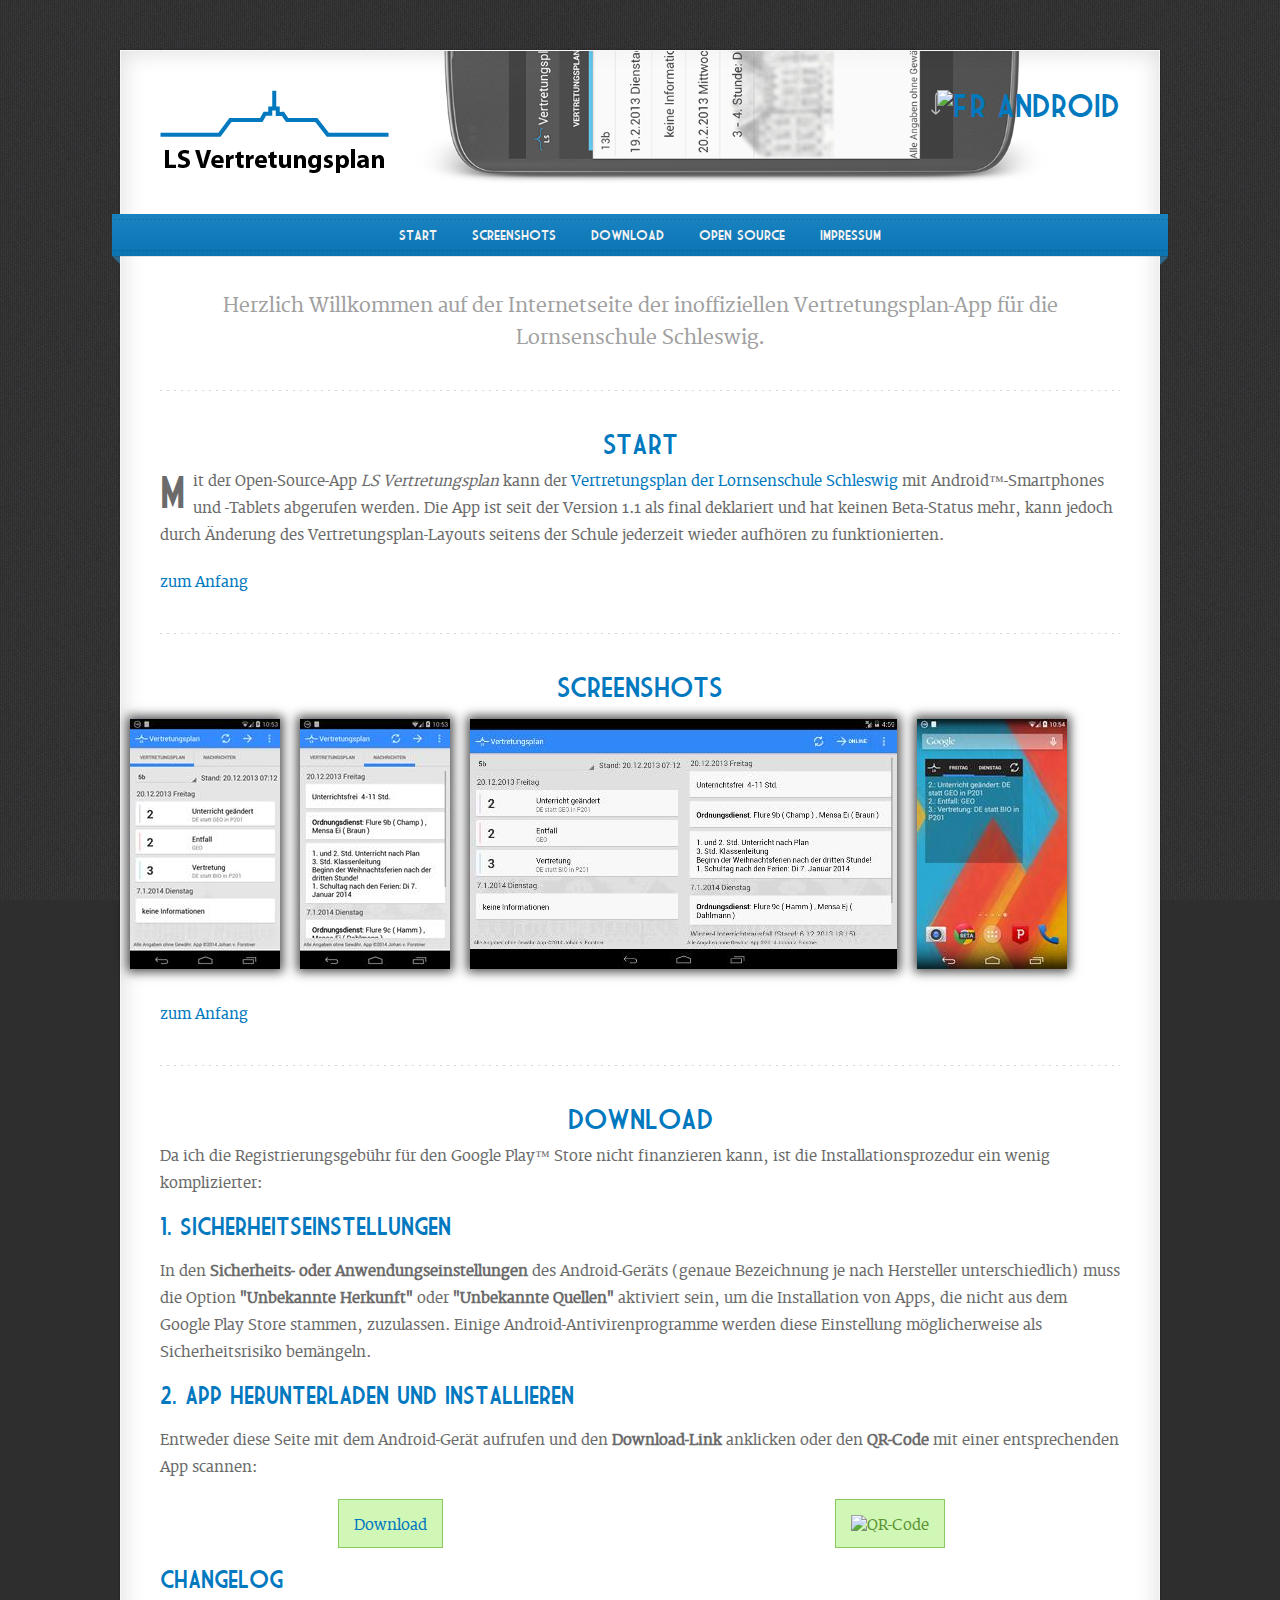
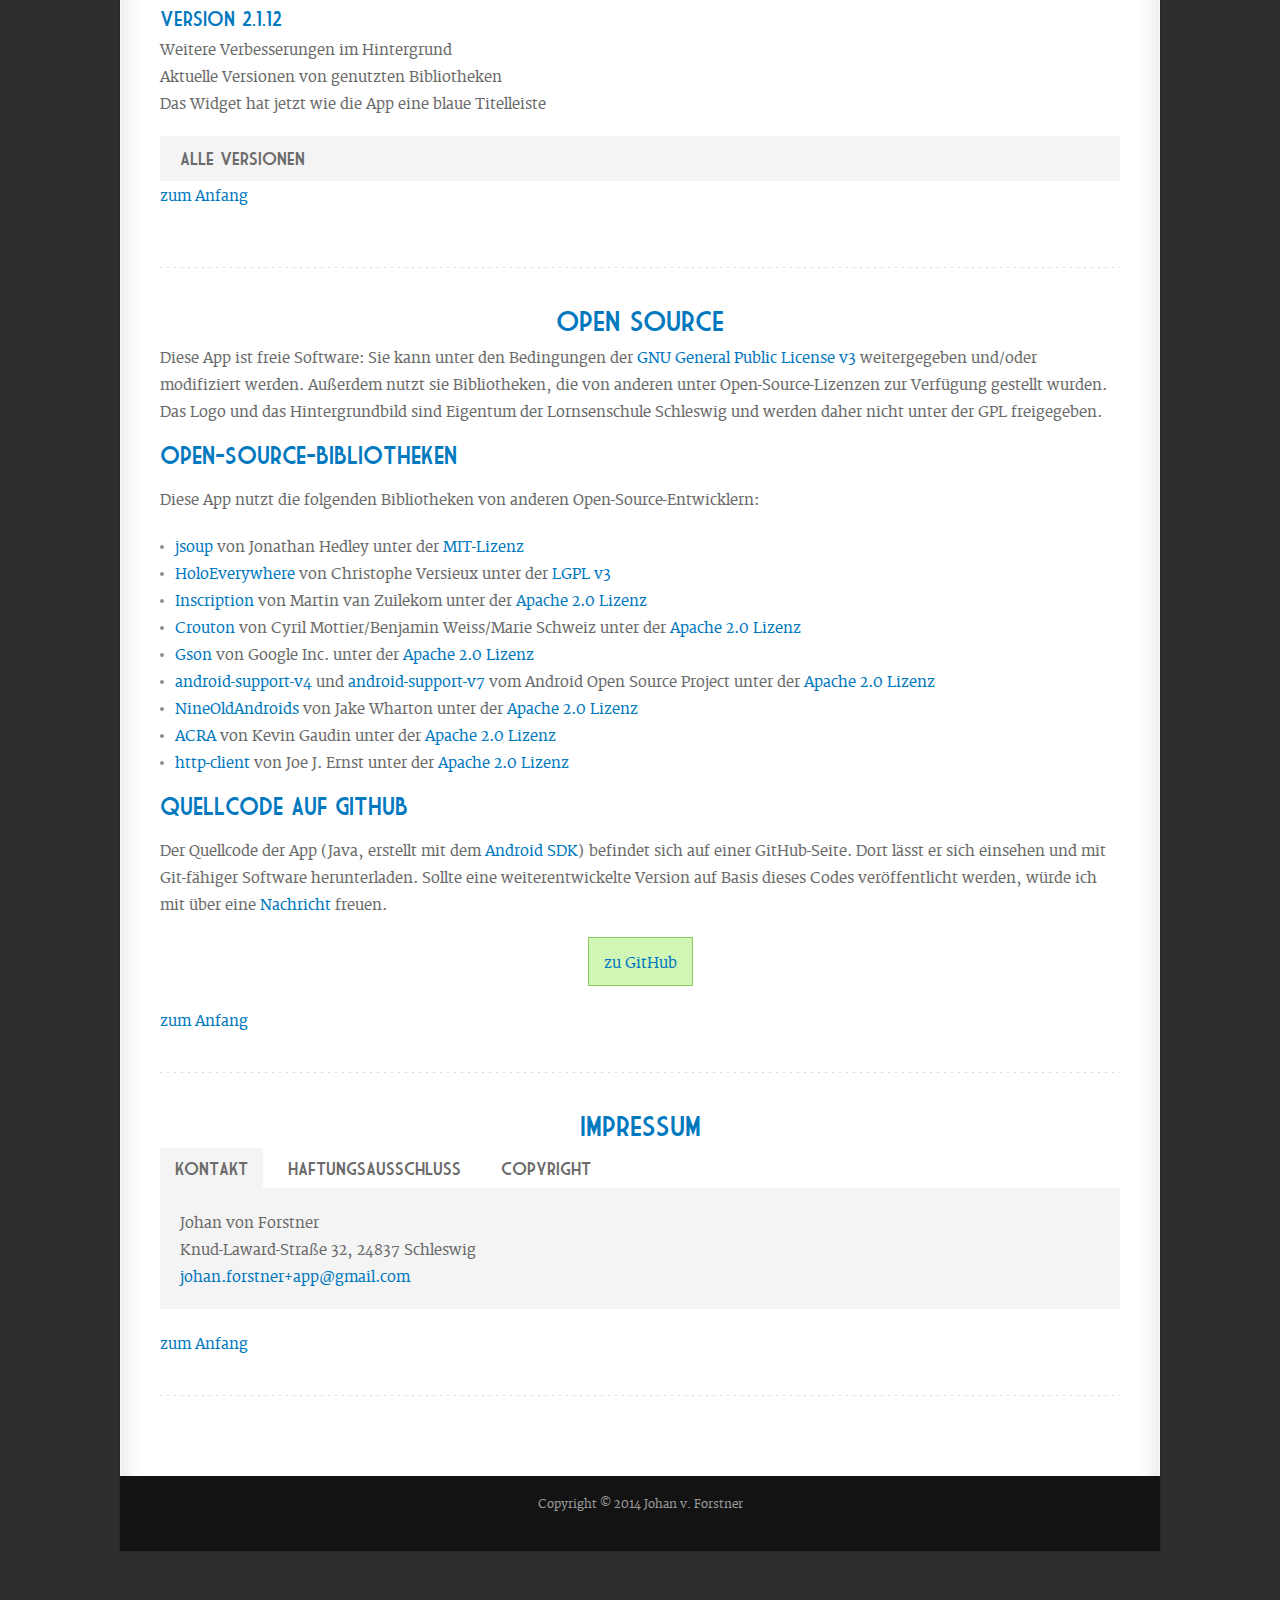
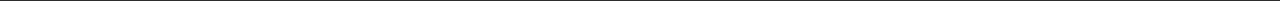
==== commit 980c67b2: "Update changelog and site for Version 2.1.12" ====
--- a/index.html
+++ b/index.html
@@ -171,13 +171,12 @@
     <h3>Open-Source-Bibliotheken</h3>
     	<p>Diese App nutzt die folgenden Bibliotheken von anderen Open-Source-Entwicklern:</p>
     	<ul>
-			<li><a href="http://actionbarsherlock.com">ActionBarSherlock</a> von Jake Wharton unter der <li><a href="http://opensource.org/licenses/Apache-2.0">Apache 2.0 Lizenz</a></li>
 			<li><a href="http://jsoup.org">jsoup</a> von Jonathan Hedley unter der <a href="http://jsoup.org/license">MIT-Lizenz</a></li>
 			<li><a href="https://github.com/ChristopheVersieux/HoloEverywhere">HoloEverywhere</a> von Christophe Versieux unter der <a href="http://www.gnu.org/licenses/lgpl-3.0.de.html">LGPL v3</a></li>
 			<li><a href="https://github.com/MartinvanZ/Inscription">Inscription</a> von Martin van Zuilekom unter der <a href="http://opensource.org/licenses/Apache-2.0">Apache 2.0 Lizenz</a></li>
 			<li><a href="https://github.com/keyboardsurfer/Crouton">Crouton</a> von Cyril Mottier/Benjamin Weiss/Marie Schweiz unter der <a href="http://opensource.org/licenses/Apache-2.0">Apache 2.0 Lizenz</a></li>
 			<li><a href="https://code.google.com/p/google-gson/">Gson</a> von Google Inc. unter der <a href="http://opensource.org/licenses/Apache-2.0">Apache 2.0 Lizenz</a></li>
-			<li><a href="http://developer.android.com/tools/support-library/index.html">android-support-v4</a> vom Android Open Source Project unter der <a href="http://opensource.org/licenses/Apache-2.0">Apache 2.0 Lizenz</a></li>
+			<li><a href="http://developer.android.com/tools/support-library/index.html">android-support-v4</a> und <a href="http://developer.android.com/tools/support-library/index.html">android-support-v7</a> vom Android Open Source Project unter der <a href="http://opensource.org/licenses/Apache-2.0">Apache 2.0 Lizenz</a></li>
 			<li><a href="http://nineoldandroids.com/">NineOldAndroids</a> von Jake Wharton unter der <a href="http://opensource.org/licenses/Apache-2.0">Apache 2.0 Lizenz</a></li>  
 			<li><a href="http://acra.ch/">ACRA</a> von Kevin Gaudin unter der <a href="http://opensource.org/licenses/Apache-2.0">Apache 2.0 Lizenz</a></li>  
 			<li><a href="https://github.com/JoeJErnst/http-client">http-client</a> von Joe J. Ernst unter der <a href="http://opensource.org/licenses/Apache-2.0">Apache 2.0 Lizenz</a></li>
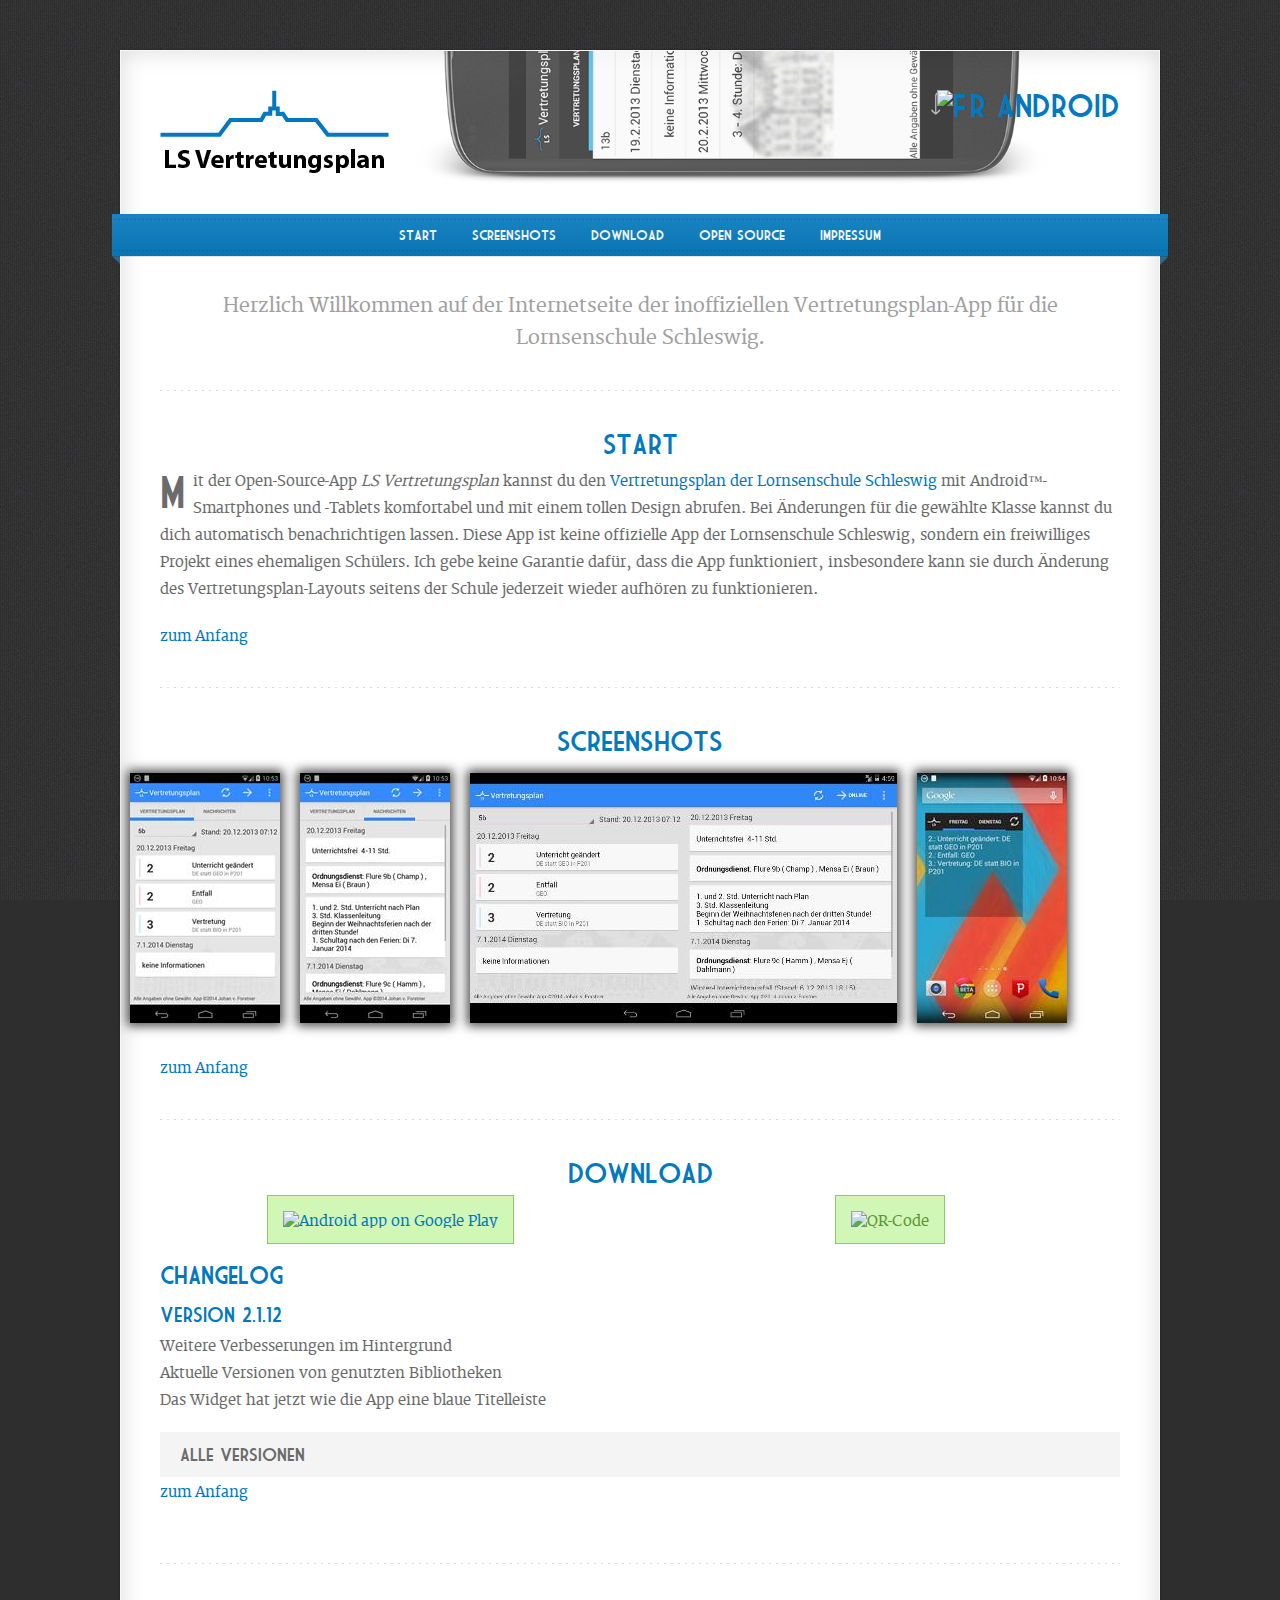
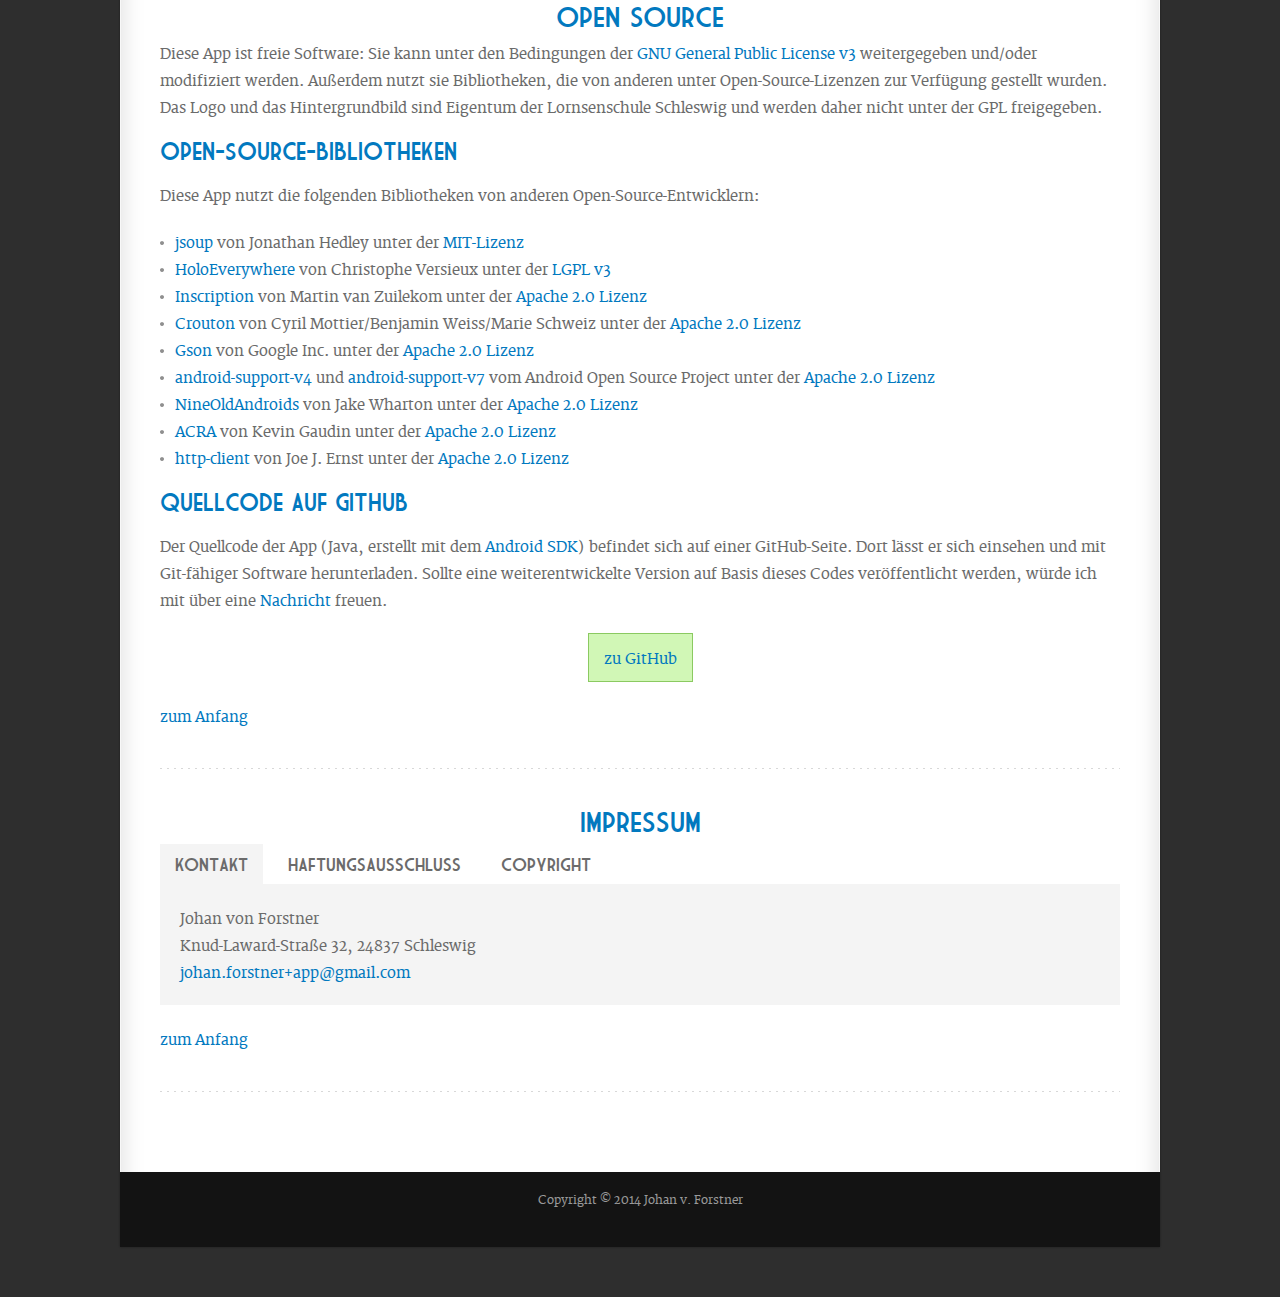
==== commit 56de0cf0: "Link zum Play Store" ====
--- a/index.html
+++ b/index.html
@@ -72,7 +72,7 @@
     <!-- .entry-header -->
     
     <div class="entry-content">
-      <p><span class="dropcap">M</span>it der Open-Source-App <em>LS Vertretungsplan</em> kann der <a href="http://vertretung.lornsenschule.de/schueler/subst_001.htm">Vertretungsplan der Lornsenschule Schleswig</a> mit Android&trade;-Smartphones und -Tablets abgerufen werden. Die App ist seit der Version 1.1 als final deklariert und hat keinen Beta-Status mehr, kann jedoch durch Änderung des Vertretungsplan-Layouts seitens der Schule jederzeit wieder aufhören zu funktionierten.</p>
+      <p><span class="dropcap">M</span>it der Open-Source-App <em>LS Vertretungsplan</em> kannst du den <a href="http://vertretung.lornsenschule.de/schueler/subst_001.htm">Vertretungsplan der Lornsenschule Schleswig</a> mit Android&trade;-Smartphones und -Tablets komfortabel und mit einem tollen Design abrufen. Bei Änderungen für die gewählte Klasse kannst du dich automatisch benachrichtigen lassen. Diese App ist keine offizielle App der Lornsenschule Schleswig, sondern ein freiwilliges Projekt eines ehemaligen Schülers. Ich gebe keine Garantie dafür, dass die App funktioniert, insbesondere kann sie durch Änderung des Vertretungsplan-Layouts seitens der Schule jederzeit wieder aufhören zu funktionieren.</p>
       <p><a href="#top" class="anchorLink">zum Anfang</a></p>
 
  	</div>
@@ -131,17 +131,15 @@
     </header>
     <!-- .entry-header -->
     
-    <div class="entry-content">
-    <p>Da ich die Registrierungsgebühr für den Google Play&trade; Store nicht finanzieren kann, ist die Installationsprozedur ein wenig komplizierter:</p>
-    <h3>1. Sicherheitseinstellungen</h3>
-    	<p>In den <strong>Sicherheits- oder Anwendungseinstellungen</strong> des Android-Ger&auml;ts (genaue Bezeichnung je nach Hersteller unterschiedlich) muss die Option <strong>"Unbekannte Herkunft"</strong> oder <strong>"Unbekannte Quellen"</strong> aktiviert sein, um die Installation von Apps, die nicht aus dem Google Play Store stammen, zuzulassen. Einige Android-Antivirenprogramme werden diese Einstellung möglicherweise als Sicherheitsrisiko bemängeln.</p>
-    <h3>2. App herunterladen und installieren</h3>
-      <p>Entweder diese Seite mit dem Android-Gerät aufrufen und den <strong>Download-Link</strong> anklicken oder den <strong>QR-Code</strong> mit einer entsprechenden App scannen:</p>
+    <div class="entry-content">    
       <div class="one-half center">
-      <div class="download-box"><a href="http://dl.dropboxusercontent.com/u/34455869/VertretungsplanApp%20Download/Vertretungsplan.apk" onclick="_gaq.push(['_trackEvent', 'Link Angeklickt', 'Download', 'Download der App']);">Download</a></div>
+      <div class="download-box"><a href="https://play.google.com/store/apps/details?id=com.johan.vertretungsplan">
+  <img alt="Android app on Google Play"
+       src="https://developer.android.com/images/brand/de_app_rgb_wo_60.png" />
+</a></div>
       </div>
       <div class="one-half center last">
-	  <div class="download-box"><img src="http://chart.googleapis.com/chart?cht=qr&chs=150x150&choe=UTF-8&chld=H&chl=http://goo.gl/SIVGx" alt="QR-Code" /></div>
+	  <div class="download-box"><img src="http://chart.googleapis.com/chart?cht=qr&chs=150x150&choe=UTF-8&chld=H&chl=https://play.google.com/store/apps/details?id=com.johan.vertretungsplan" alt="QR-Code" /></div>
       </div>
      <h3>Changelog</h3>
         <div id="current_version"></div>
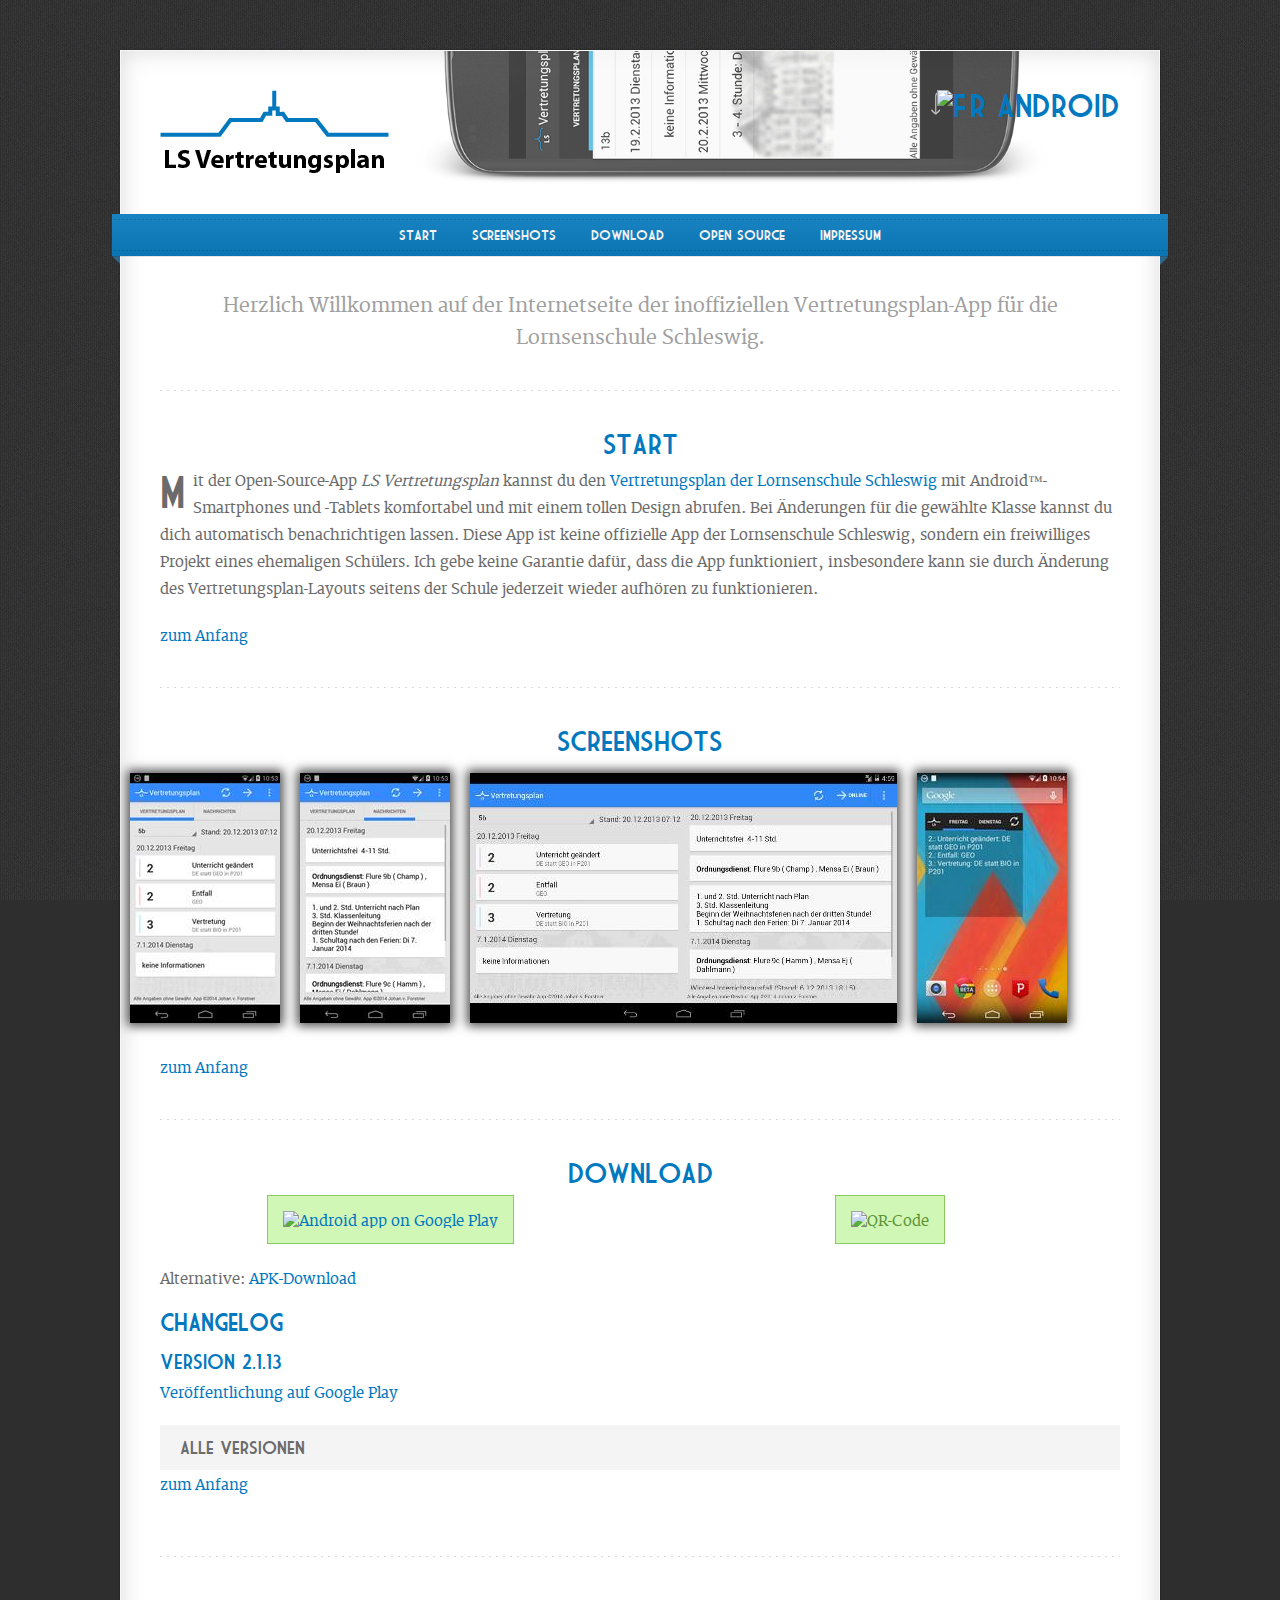
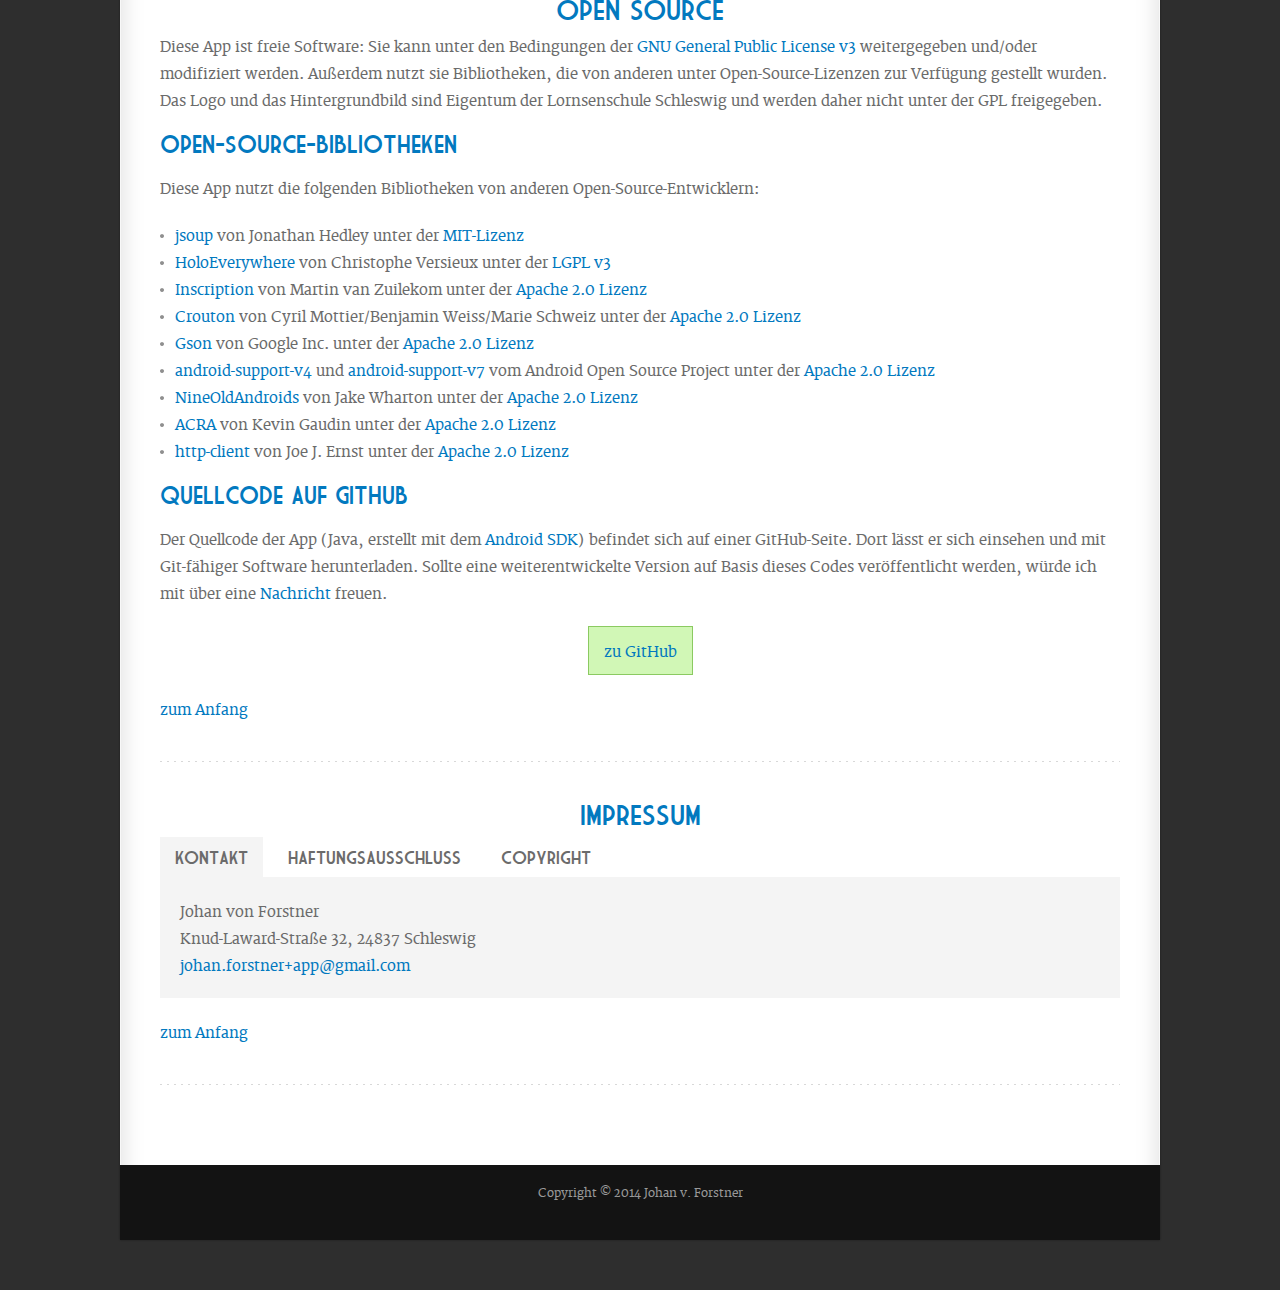
==== commit dfe8edd2: "APK-Download hinzugefügt" ====
--- a/index.html
+++ b/index.html
@@ -141,6 +141,7 @@
       <div class="one-half center last">
 	  <div class="download-box"><img src="http://chart.googleapis.com/chart?cht=qr&chs=150x150&choe=UTF-8&chld=H&chl=https://play.google.com/store/apps/details?id=com.johan.vertretungsplan" alt="QR-Code" /></div>
       </div>
+	 <p>Alternative: <a href="download/Vertretungsplan.apk">APK-Download</p>
      <h3>Changelog</h3>
         <div id="current_version"></div>
         <div class="toggle">
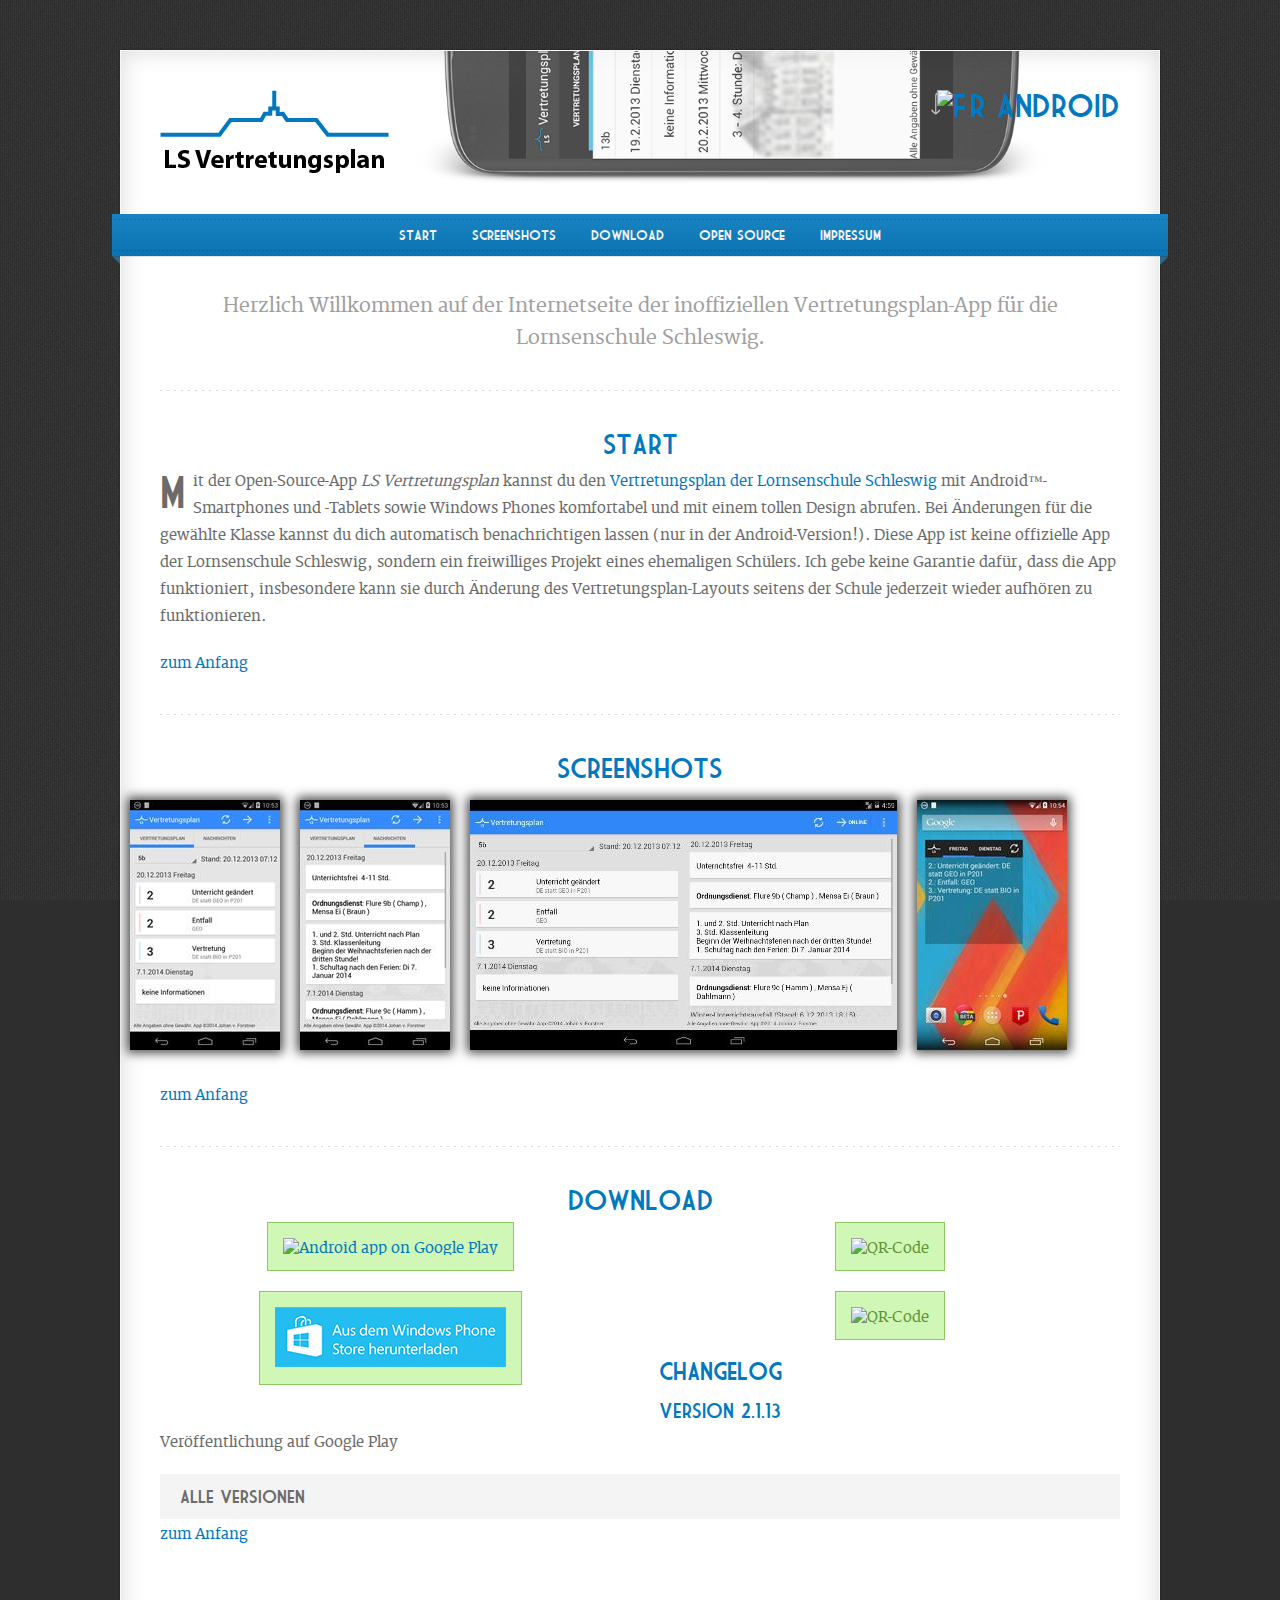
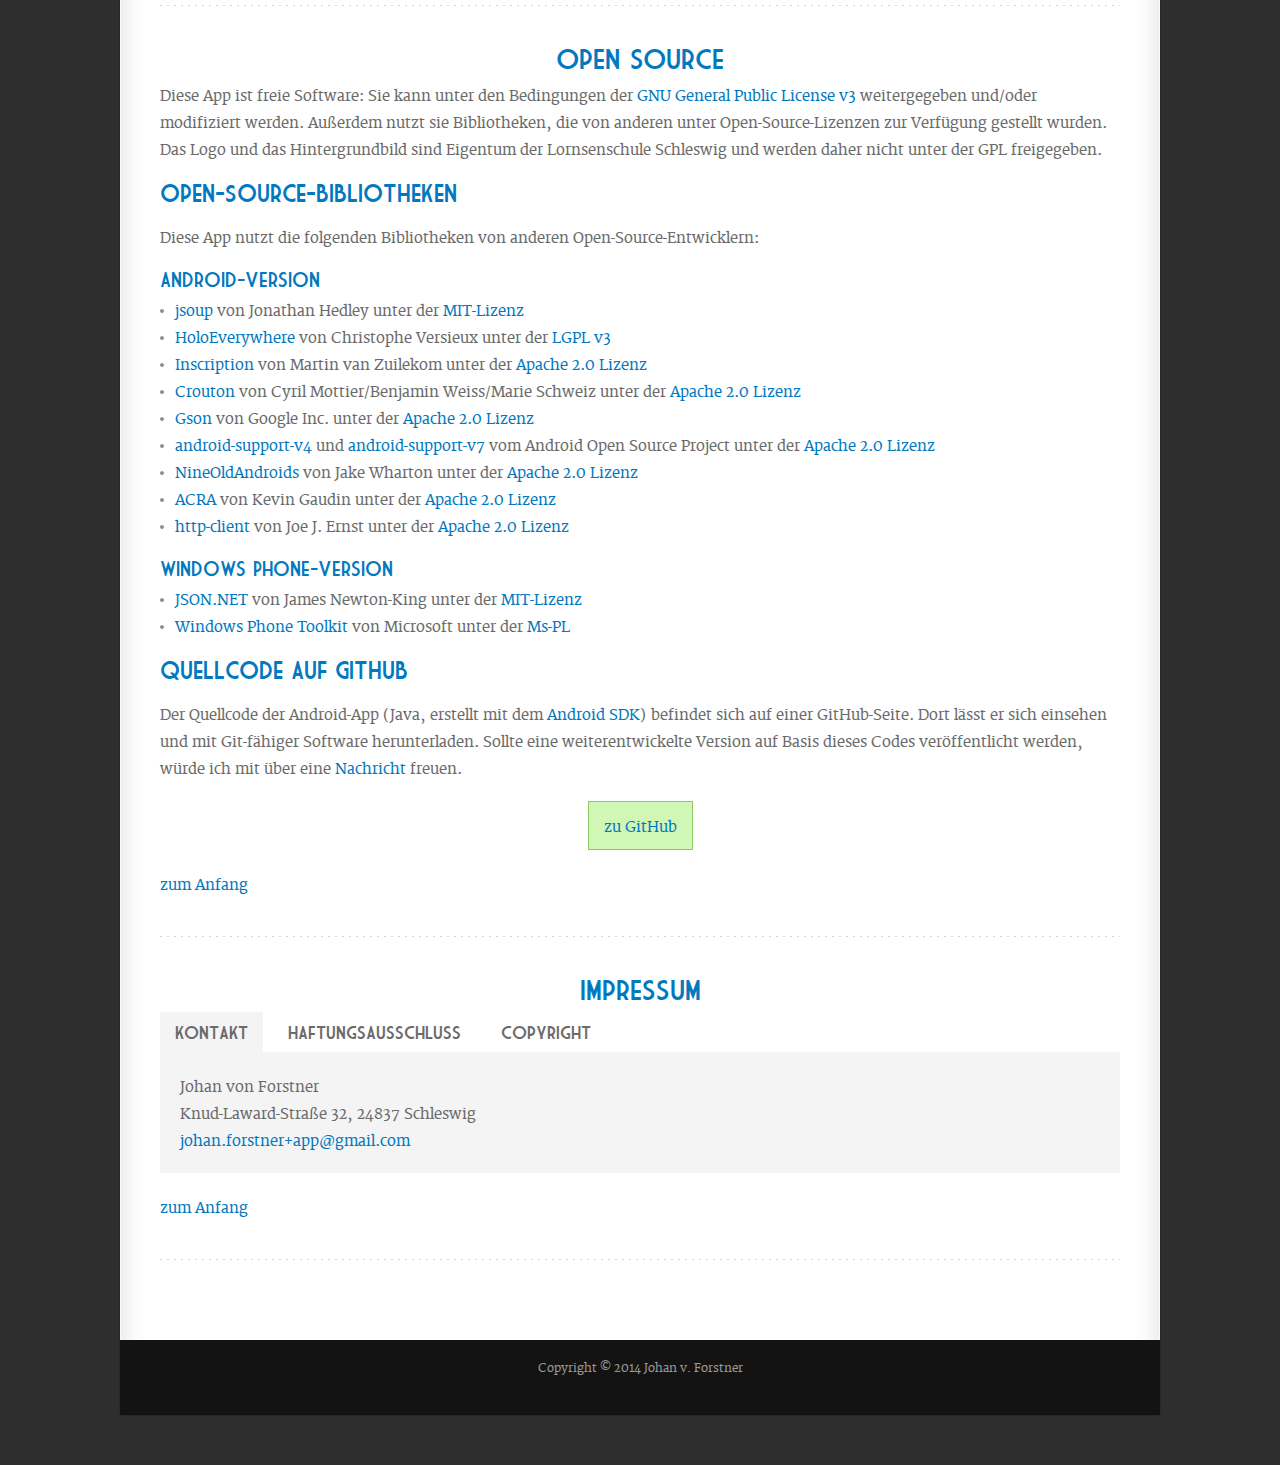
==== commit 3bf2dfa2: "Windows-Phone-Version" ====
--- a/index.html
+++ b/index.html
@@ -72,7 +72,7 @@
     <!-- .entry-header -->
     
     <div class="entry-content">
-      <p><span class="dropcap">M</span>it der Open-Source-App <em>LS Vertretungsplan</em> kannst du den <a href="http://vertretung.lornsenschule.de/schueler/subst_001.htm">Vertretungsplan der Lornsenschule Schleswig</a> mit Android&trade;-Smartphones und -Tablets komfortabel und mit einem tollen Design abrufen. Bei Änderungen für die gewählte Klasse kannst du dich automatisch benachrichtigen lassen. Diese App ist keine offizielle App der Lornsenschule Schleswig, sondern ein freiwilliges Projekt eines ehemaligen Schülers. Ich gebe keine Garantie dafür, dass die App funktioniert, insbesondere kann sie durch Änderung des Vertretungsplan-Layouts seitens der Schule jederzeit wieder aufhören zu funktionieren.</p>
+      <p><span class="dropcap">M</span>it der Open-Source-App <em>LS Vertretungsplan</em> kannst du den <a href="http://vertretung.lornsenschule.de/schueler/subst_001.htm">Vertretungsplan der Lornsenschule Schleswig</a> mit Android&trade;-Smartphones und -Tablets sowie Windows Phones komfortabel und mit einem tollen Design abrufen. Bei Änderungen für die gewählte Klasse kannst du dich automatisch benachrichtigen lassen (nur in der Android-Version!). Diese App ist keine offizielle App der Lornsenschule Schleswig, sondern ein freiwilliges Projekt eines ehemaligen Schülers. Ich gebe keine Garantie dafür, dass die App funktioniert, insbesondere kann sie durch Änderung des Vertretungsplan-Layouts seitens der Schule jederzeit wieder aufhören zu funktionieren.</p>
       <p><a href="#top" class="anchorLink">zum Anfang</a></p>
 
  	</div>
@@ -137,11 +137,20 @@
   <img alt="Android app on Google Play"
        src="https://developer.android.com/images/brand/de_app_rgb_wo_60.png" />
 </a></div>
+      </div>     
+      <div class="one-half center last">
+	  <div class="download-box"><img src="http://chart.googleapis.com/chart?cht=qr&chs=80x80&choe=UTF-8&chld=H&chl=https://play.google.com/store/apps/details?id=com.johan.vertretungsplan" alt="QR-Code" /></div>
       </div>
+      
+      <div class="one-half center">
+      <div class="download-box"><a href="http://www.windowsphone.com/s?appid=106bf2ea-f1b8-403a-a28e-67a06fee95be">
+  <img alt="Aus dem Windows Phone Store herunterladen"
+       src="style/images/wp_badge.png" />
+</a></div>
+      </div>     
       <div class="one-half center last">
-	  <div class="download-box"><img src="http://chart.googleapis.com/chart?cht=qr&chs=150x150&choe=UTF-8&chld=H&chl=https://play.google.com/store/apps/details?id=com.johan.vertretungsplan" alt="QR-Code" /></div>
+	  <div class="download-box"><img src="http://chart.googleapis.com/chart?cht=qr&chs=80x80&choe=UTF-8&chld=H&chl=http://www.windowsphone.com/s?appid=106bf2ea-f1b8-403a-a28e-67a06fee95be" alt="QR-Code" /></div>
       </div>
-	 <p>Alternative: <a href="download/Vertretungsplan.apk">APK-Download</p>
      <h3>Changelog</h3>
         <div id="current_version"></div>
         <div class="toggle">
@@ -169,6 +178,7 @@
     <p>Diese App ist freie Software: Sie kann unter den Bedingungen der <a href="http://www.gnu.org/licenses/gpl-3.0.de.html">GNU General Public License v3</a> weitergegeben und/oder modifiziert werden. Außerdem nutzt sie Bibliotheken, die von anderen unter Open-Source-Lizenzen zur Verfügung gestellt wurden.<br>Das Logo und das Hintergrundbild sind Eigentum der Lornsenschule Schleswig und werden daher nicht unter der GPL freigegeben.</p>
     <h3>Open-Source-Bibliotheken</h3>
     	<p>Diese App nutzt die folgenden Bibliotheken von anderen Open-Source-Entwicklern:</p>
+        <h4>Android-Version</h4>
     	<ul>
 			<li><a href="http://jsoup.org">jsoup</a> von Jonathan Hedley unter der <a href="http://jsoup.org/license">MIT-Lizenz</a></li>
 			<li><a href="https://github.com/ChristopheVersieux/HoloEverywhere">HoloEverywhere</a> von Christophe Versieux unter der <a href="http://www.gnu.org/licenses/lgpl-3.0.de.html">LGPL v3</a></li>
@@ -180,8 +190,13 @@
 			<li><a href="http://acra.ch/">ACRA</a> von Kevin Gaudin unter der <a href="http://opensource.org/licenses/Apache-2.0">Apache 2.0 Lizenz</a></li>  
 			<li><a href="https://github.com/JoeJErnst/http-client">http-client</a> von Joe J. Ernst unter der <a href="http://opensource.org/licenses/Apache-2.0">Apache 2.0 Lizenz</a></li>
   	    </ul>
+        <h4>Windows Phone-Version</h4>
+        <ul>
+			<li><a href="http://james.newtonking.com/json">JSON.NET</a> von James Newton-King unter der <a href="https://github.com/JamesNK/Newtonsoft.Json/blob/master/LICENSE.md">MIT-Lizenz</a></li>
+			<li><a href="http://phone.codeplex.com/">Windows Phone Toolkit</a> von Microsoft unter der <a href="http://phone.codeplex.com/license">Ms-PL</a></li>
+  	    </ul>
     <h3>Quellcode auf GitHub</h3>
-        <p>Der Quellcode der App (Java, erstellt mit dem <a href="http://developer.android.com/sdk/index.html">Android SDK</a>) befindet sich auf einer GitHub-Seite. Dort lässt er sich einsehen und mit Git-f&auml;higer Software herunterladen. Sollte eine weiterentwickelte Version auf Basis dieses Codes ver&ouml;ffentlicht werden, würde ich mit über eine <a href="#impressum">Nachricht</a> freuen.</p>
+        <p>Der Quellcode der Android-App (Java, erstellt mit dem <a href="http://developer.android.com/sdk/index.html">Android SDK</a>) befindet sich auf einer GitHub-Seite. Dort lässt er sich einsehen und mit Git-f&auml;higer Software herunterladen. Sollte eine weiterentwickelte Version auf Basis dieses Codes ver&ouml;ffentlicht werden, würde ich mit über eine <a href="#impressum">Nachricht</a> freuen.</p>
       <div class="center"><div class="download-box"><a href="https://github.com/johan12345/ls-vertretungsplan" onclick="_gaq.push(['_trackEvent', 'Link Angeklickt', 'GitHub', 'Link zu GitHub angeklickt']);">zu GitHub</a></div></div>
       <p><a href="#top" class="anchorLink">zum Anfang</a></p>
  	</div>
@@ -269,14 +284,6 @@
 Falls du Lust hast, eine Vertretungsplan-App für iOS zu programmieren und irgendwie an einen Entwickleraccount kommst, kannst du gerne den <a href="https://code.google.com/p/ls-vertretungsplan/?utm_source=Webseite&utm_medium=iOS&utm_campaign=iOS+Fenster">Code der Android-App</a> unter den Bedingungen der <a href="http://www.gnu.org/licenses/gpl-3.0.de.html">GNU General Public License v3</a> benutzen.</p>
 <p class="kleingedrucktes">"iOS" und das Apple Logo sind Handelsmarken von Apple, Inc.</p>
 </div>
-<div id="WP">
-<a href="#" id="WPclose"><img src="style/js/fancyzoom/closebox.png"></a>
-<img src="http://upload.wikimedia.org/wikipedia/commons/thumb/8/8a/Windows_Phone_8_logo_and_wordmark.svg/200px-Windows_Phone_8_logo_and_wordmark.svg.png" class="alignright">
-<p>Lieber Nutzer eines Windows Phone,<br>
-schön, dass du auf diese Seite gefunden hast. Die Vertretungsplan-App ist allerdings nur für Smartphones und Tablets mit dem Betriebssystem <b>Android</b> verfügbar. Weil Microsoft für die Möglichkeit, eine App in den Store zu stellen, einen kostenpflichtigen Entwickleraccount verlangt und ich auch kein Windows Phone zum Testen besitze, kann ich die App leider nicht auf Windows Phone portieren. Alternativ kannst du natürlich <a href="http://vertretung.lornsenschule.de/schueler/subst_001.htm" target="_blank">den Vertretungsplan in deinem Browser abrufen</a>.<br>
-Falls du Lust hast, eine Vertretungsplan-App für Windows Phone zu programmieren und irgendwie an einen Entwickleraccount kommst, kannst du gerne den <a href="https://code.google.com/p/ls-vertretungsplan/?utm_source=Webseite&utm_medium=WP&utm_campaign=WP+Fenster">Code der Android-App</a> unter den Bedingungen der <a href="http://www.gnu.org/licenses/gpl-3.0.de.html">GNU General Public License v3</a> benutzen.</p>
-<p class="kleingedrucktes">"Windows Phone" und das Windows Phone Logo sind Handelsmarken der Microsoft Corporation.</p>
-</div>
 
 <script type="text/javascript" src="style/js/scripts.js"></script>
 </body>
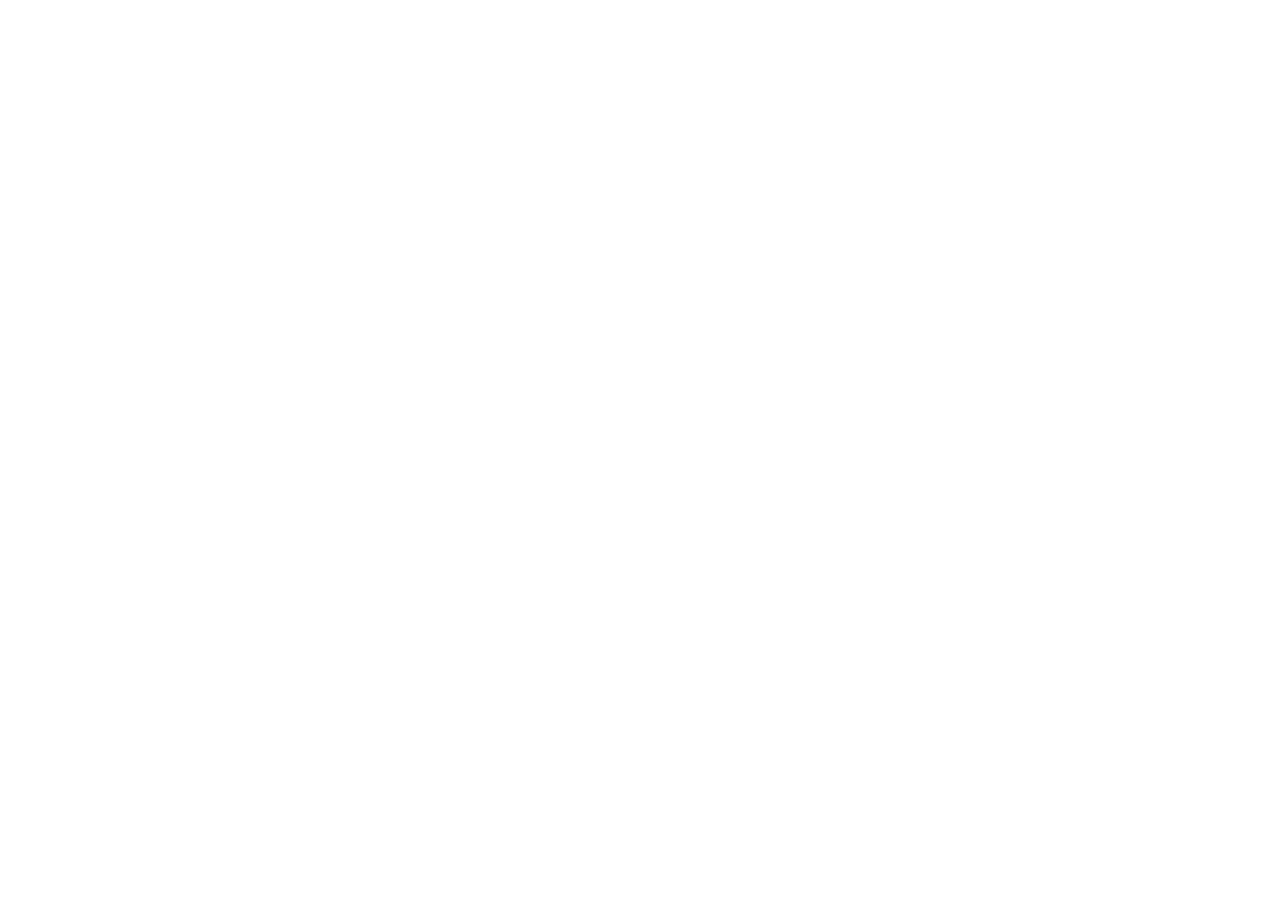
==== commit 3f191d7e: "redirect to ls.vertretungsplan.me" ====
--- a/index.html
+++ b/index.html
@@ -2,6 +2,7 @@
 <html lang="de-DE">
 <head>
 <meta charset="UTF-8">
+<meta http-equiv="refresh" content="0; url=https://ls.vertretungsplan.me/">
 <meta name="viewport" content="width=device-width, initial-scale=1.0, maximum-scale=1.0, user-scalable=0" />
 <meta name="google-site-verification" content="T-6EjtngvqBZ4QMBYDiWc8nrCRhqN-w6MpzqIQAKeZ8" />  
 <title>LS Vertretungsplan</title>
@@ -32,6 +33,14 @@
 <body>
 <a name="top" id="top"></a>
 <div id="page" class="hfeed">
+    <div id="iOS">
+        <img src="http://upload.wikimedia.org/wikipedia/commons/thumb/f/fa/Apple_logo_black.svg/50px-Apple_logo_black.svg.png" class="alignright">
+        <p>Lieber Nutzer eines iPhone, iPad oder iPod,<br>
+            schön, dass du auf diese Seite gefunden hast. Meine Vertretungsplan-App ist allerdings nur für Smartphones und Tablets mit dem Betriebssystem <b>Android</b> verfügbar.</p>
+        <p><b>Informationen zur iOS-App von einem anderen Entwickler findest du auf <a href="http://www.lsvertretungsplan.tk/">lsvertretungsplan.tk</a>.</b></p>
+        <p>Alternativ kannst du natürlich <a href="http://vertretung.lornsenschule.de/schueler/subst_001.htm" target="_blank">den Vertretungsplan in deinem Browser abrufen</a>.</p>
+        <p class="kleingedrucktes">"iOS" und das Apple Logo sind Handelsmarken von Apple, Inc.</p>
+    </div>
 <div id="wrapper">
 <header id="branding" role="banner">
   <h1 id="site-title"> 
@@ -272,19 +281,6 @@
 	</div><!-- #wrapper -->
 </div><!-- #page -->
 
-<div id="appNachricht">
-</div>
-
-<div id="grau"></div>
-<div id="iOS">
-<a href="#" id="iOSclose"><img src="style/js/fancyzoom/closebox.png"></a>
-<img src="http://upload.wikimedia.org/wikipedia/commons/thumb/f/fa/Apple_logo_black.svg/50px-Apple_logo_black.svg.png" class="alignright">
-<p>Lieber Nutzer eines iPhone, iPad oder iPod,<br>
-schön, dass du auf diese Seite gefunden hast. Die Vertretungsplan-App ist allerdings nur für Smartphones und Tablets mit dem Betriebssystem <b>Android</b> verfügbar. Weil Apple für einen Entwickleraccount und die Möglichkeit, eine App in den App Store zu stellen, 100 Dollar im Jahr verlangt (Stand: 12.07.2013) und ich auch nicht die nötigen Apple-Geräte besitze, kann ich die App leider nicht auf iOS portieren. Alternativ kannst du natürlich <a href="http://vertretung.lornsenschule.de/schueler/subst_001.htm" target="_blank">den Vertretungsplan in deinem Browser abrufen</a>.<br>
-Falls du Lust hast, eine Vertretungsplan-App für iOS zu programmieren und irgendwie an einen Entwickleraccount kommst, kannst du gerne den <a href="https://code.google.com/p/ls-vertretungsplan/?utm_source=Webseite&utm_medium=iOS&utm_campaign=iOS+Fenster">Code der Android-App</a> unter den Bedingungen der <a href="http://www.gnu.org/licenses/gpl-3.0.de.html">GNU General Public License v3</a> benutzen.</p>
-<p class="kleingedrucktes">"iOS" und das Apple Logo sind Handelsmarken von Apple, Inc.</p>
-</div>
-
 <script type="text/javascript" src="style/js/scripts.js"></script>
 </body>
-</html>+</html>
--- a/style.css
+++ b/style.css
@@ -1865,18 +1865,8 @@
 }
 
 #iOS, #WP {
-	position:fixed;
-	top:300px;
-	left:50%;
-	width: 700px;
-	margin-left: -350px;
-	background:#FFFFFF;
-	z-index:100000;
-	-webkit-box-shadow:  0px 0px 10px 2px rgba(0, 0, 0, 0.4);   
-    box-shadow:  0px 0px 10px 2px rgba(0, 0, 0, 0.4);
-	-webkit-border-radius: 10px;
-	border-radius: 10px;
 	padding:15px;
+	background:#eee;
 	opacity:0;
 	display:none;
 }
--- a/style/css/queries.css
+++ b/style/css/queries.css
@@ -1,19 +1,5 @@
 /* =Responsive Structure
 ----------------------------------------------- */
-@media (max-height: 650px), (max-width: 800px) {
-	#iOS, #WP {
-		position:absolute;
-		top:0;
-		left:0;
-		width:auto;
-		margin: 20px 20px 0;
-		-webkit-box-shadow:  0px 0px 10px 2px rgba(0, 0, 0, 0.4);   
-		box-shadow:  0px 0px 10px 2px rgba(0, 0, 0, 0.4);
-		-webkit-border-radius: 10px;
-		border-radius: 10px;
-		padding:15px;
-	}
-}
 
 @media (max-width: 1200px) {
 	/* Disable fixed navigation buttons */
